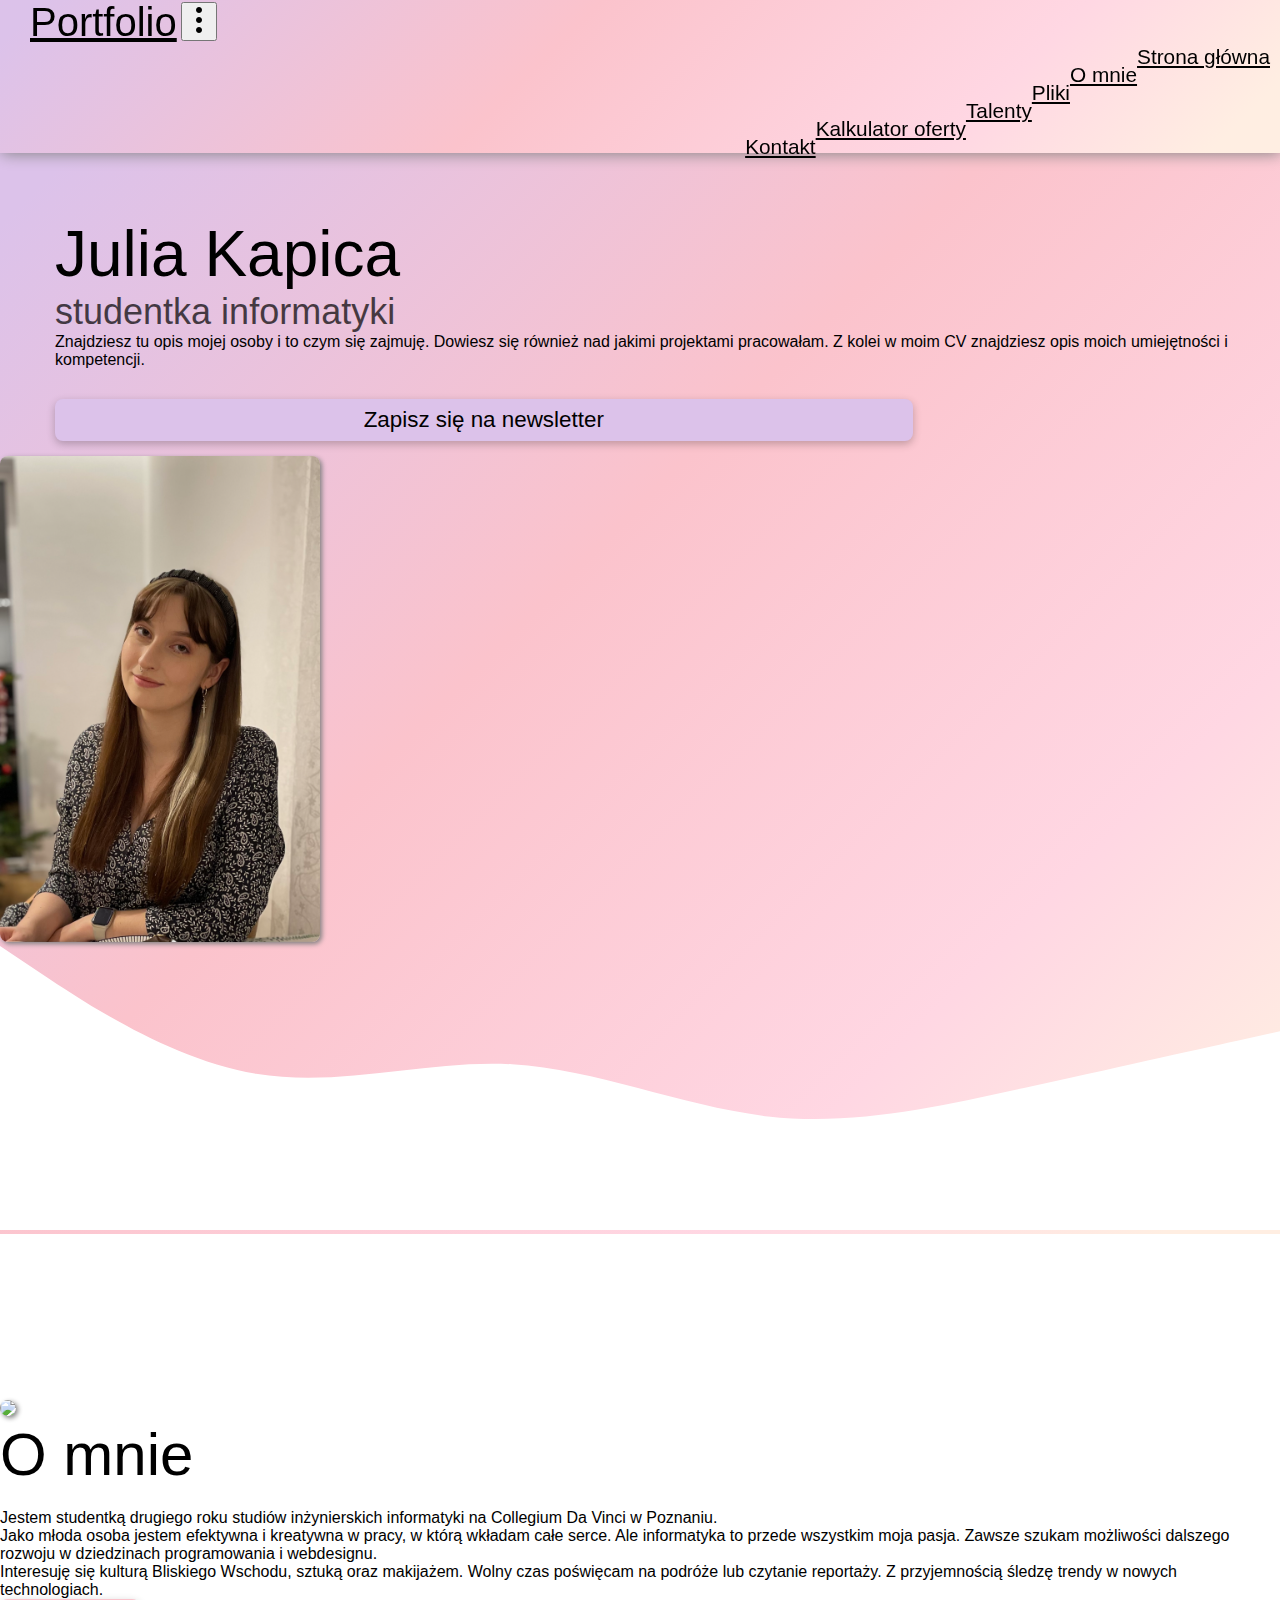
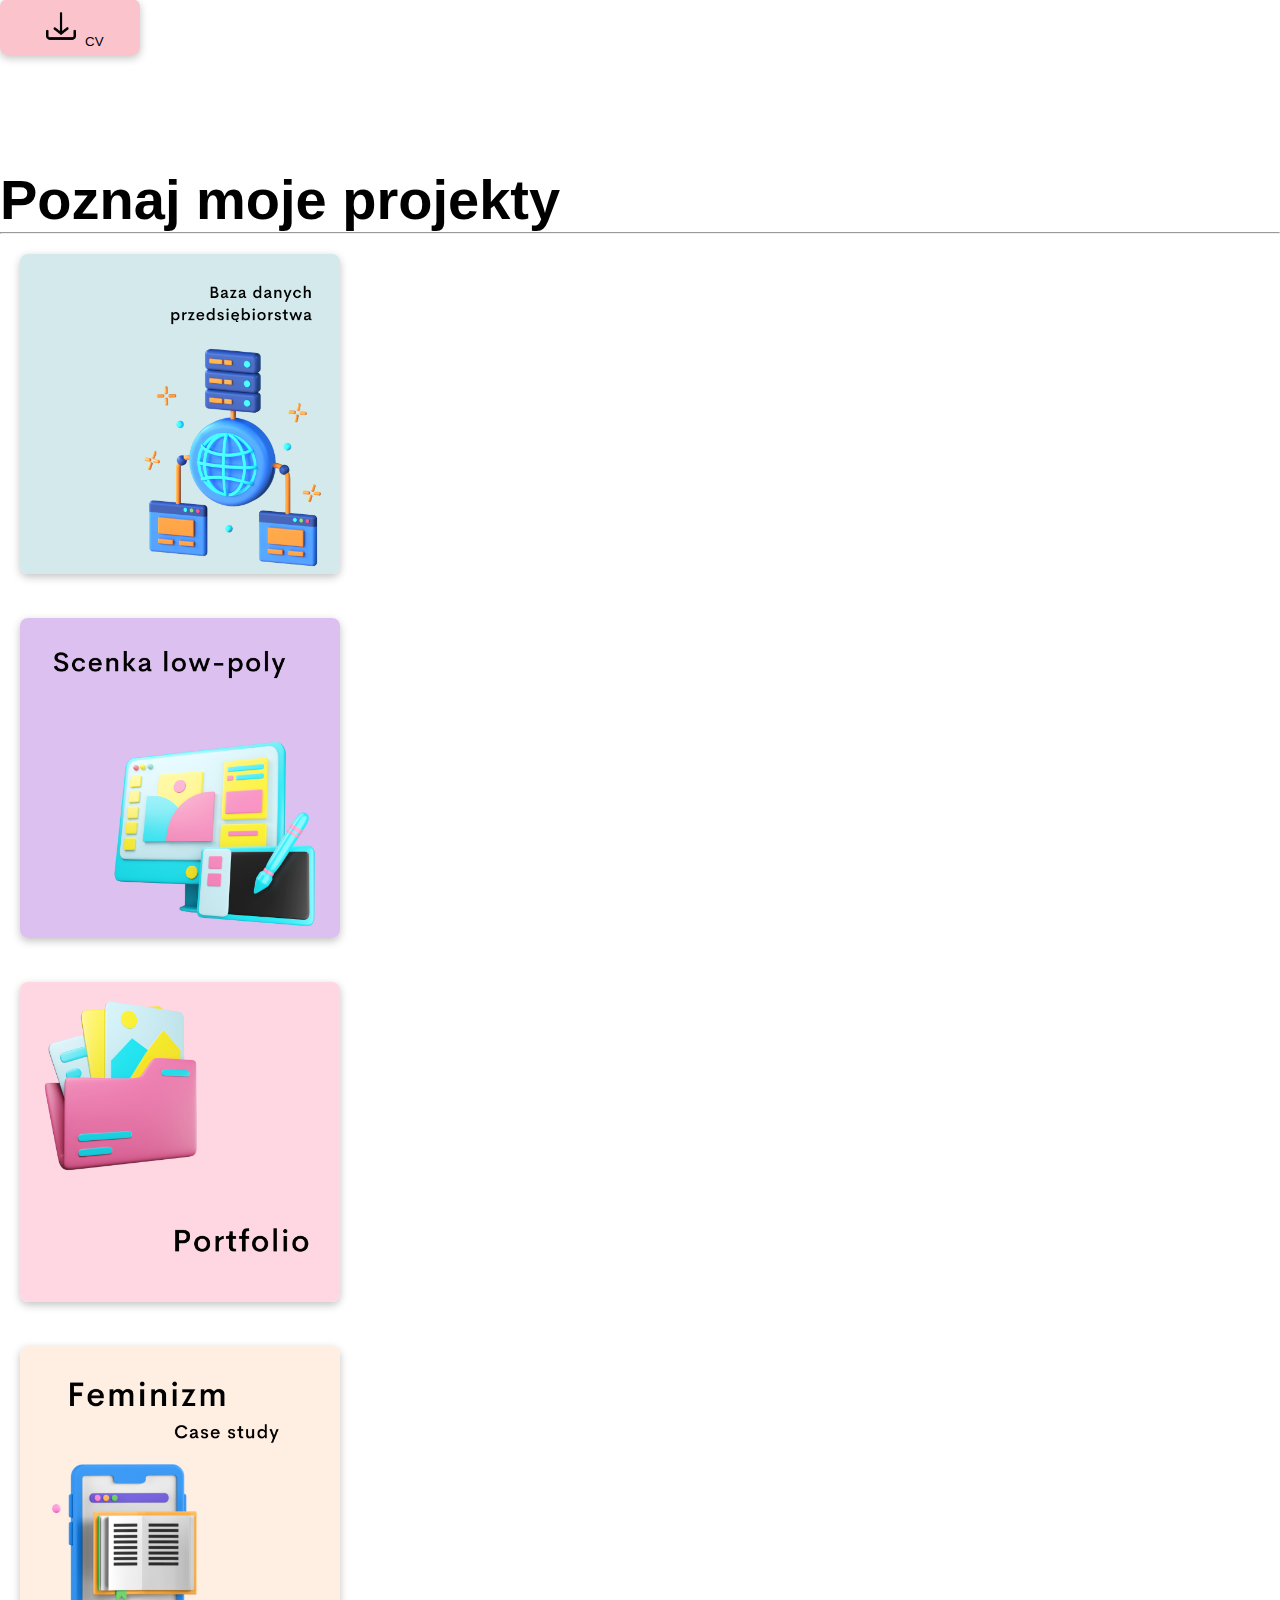
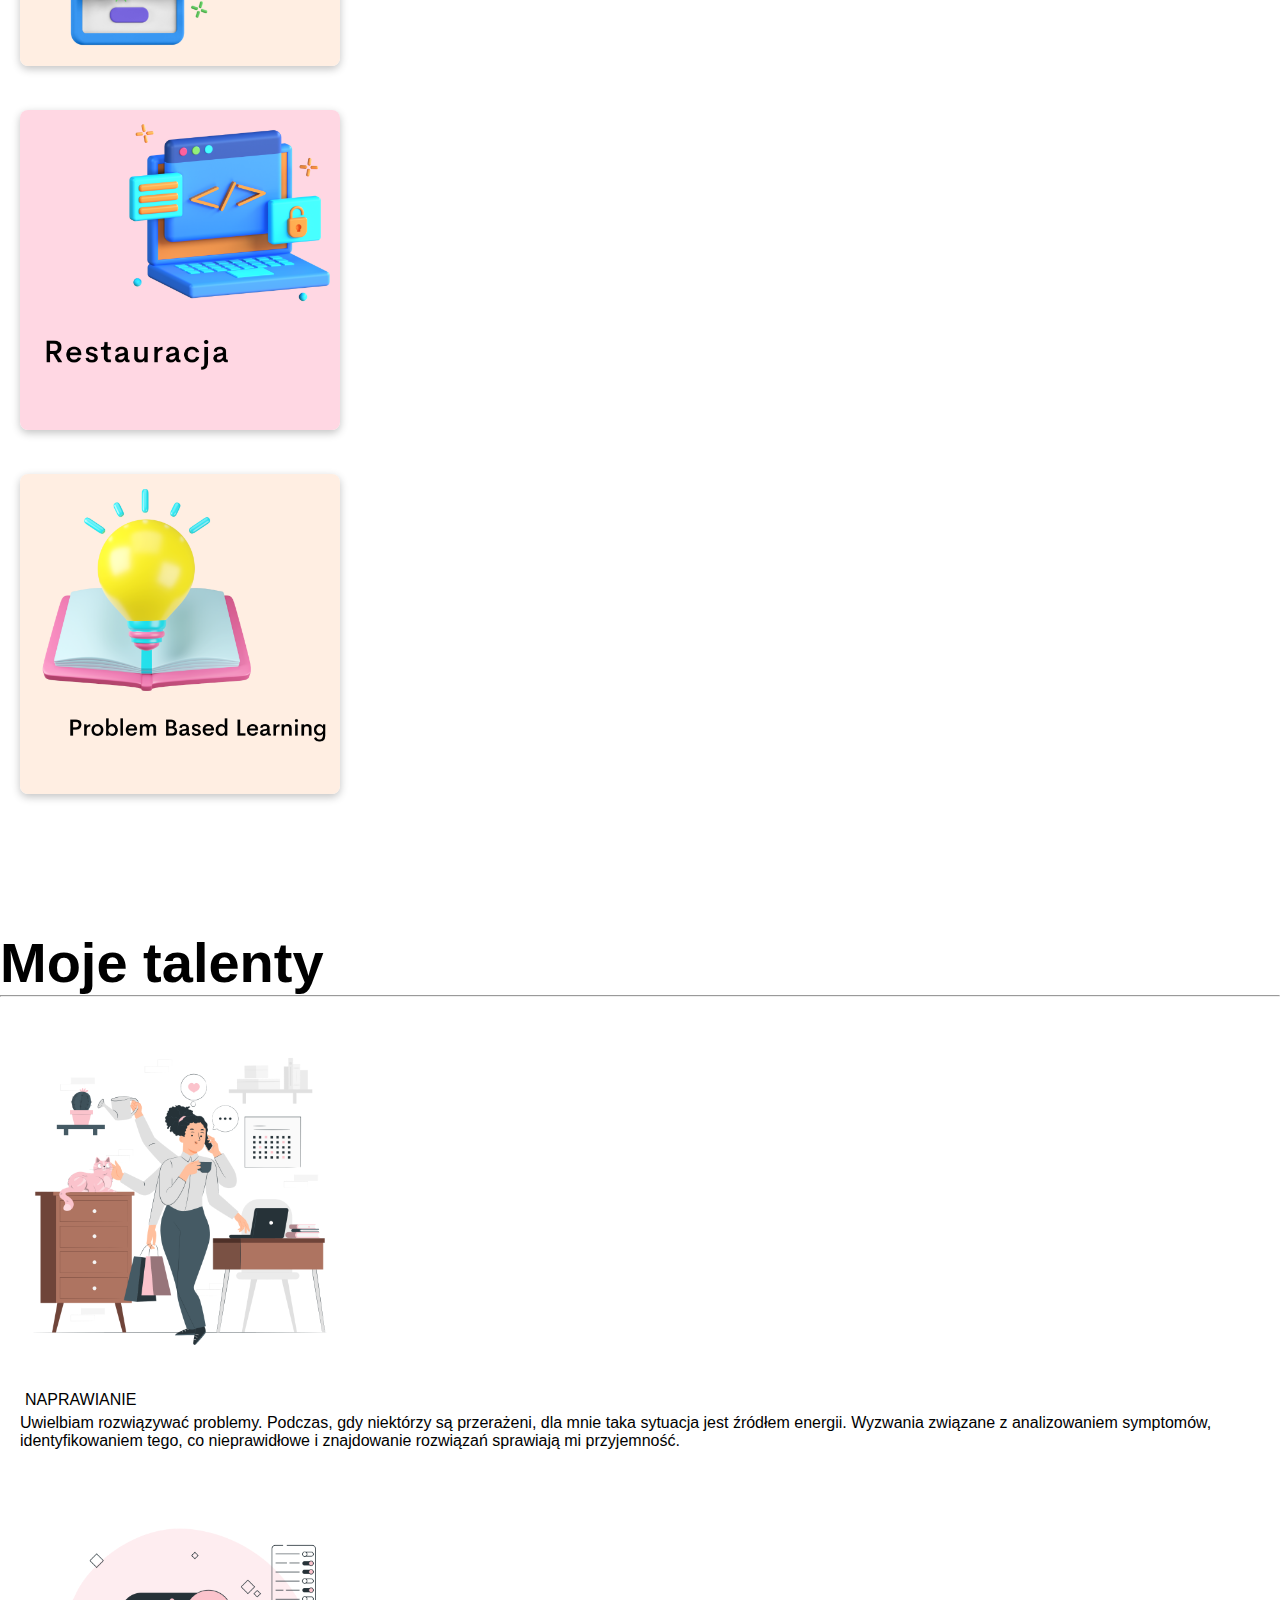
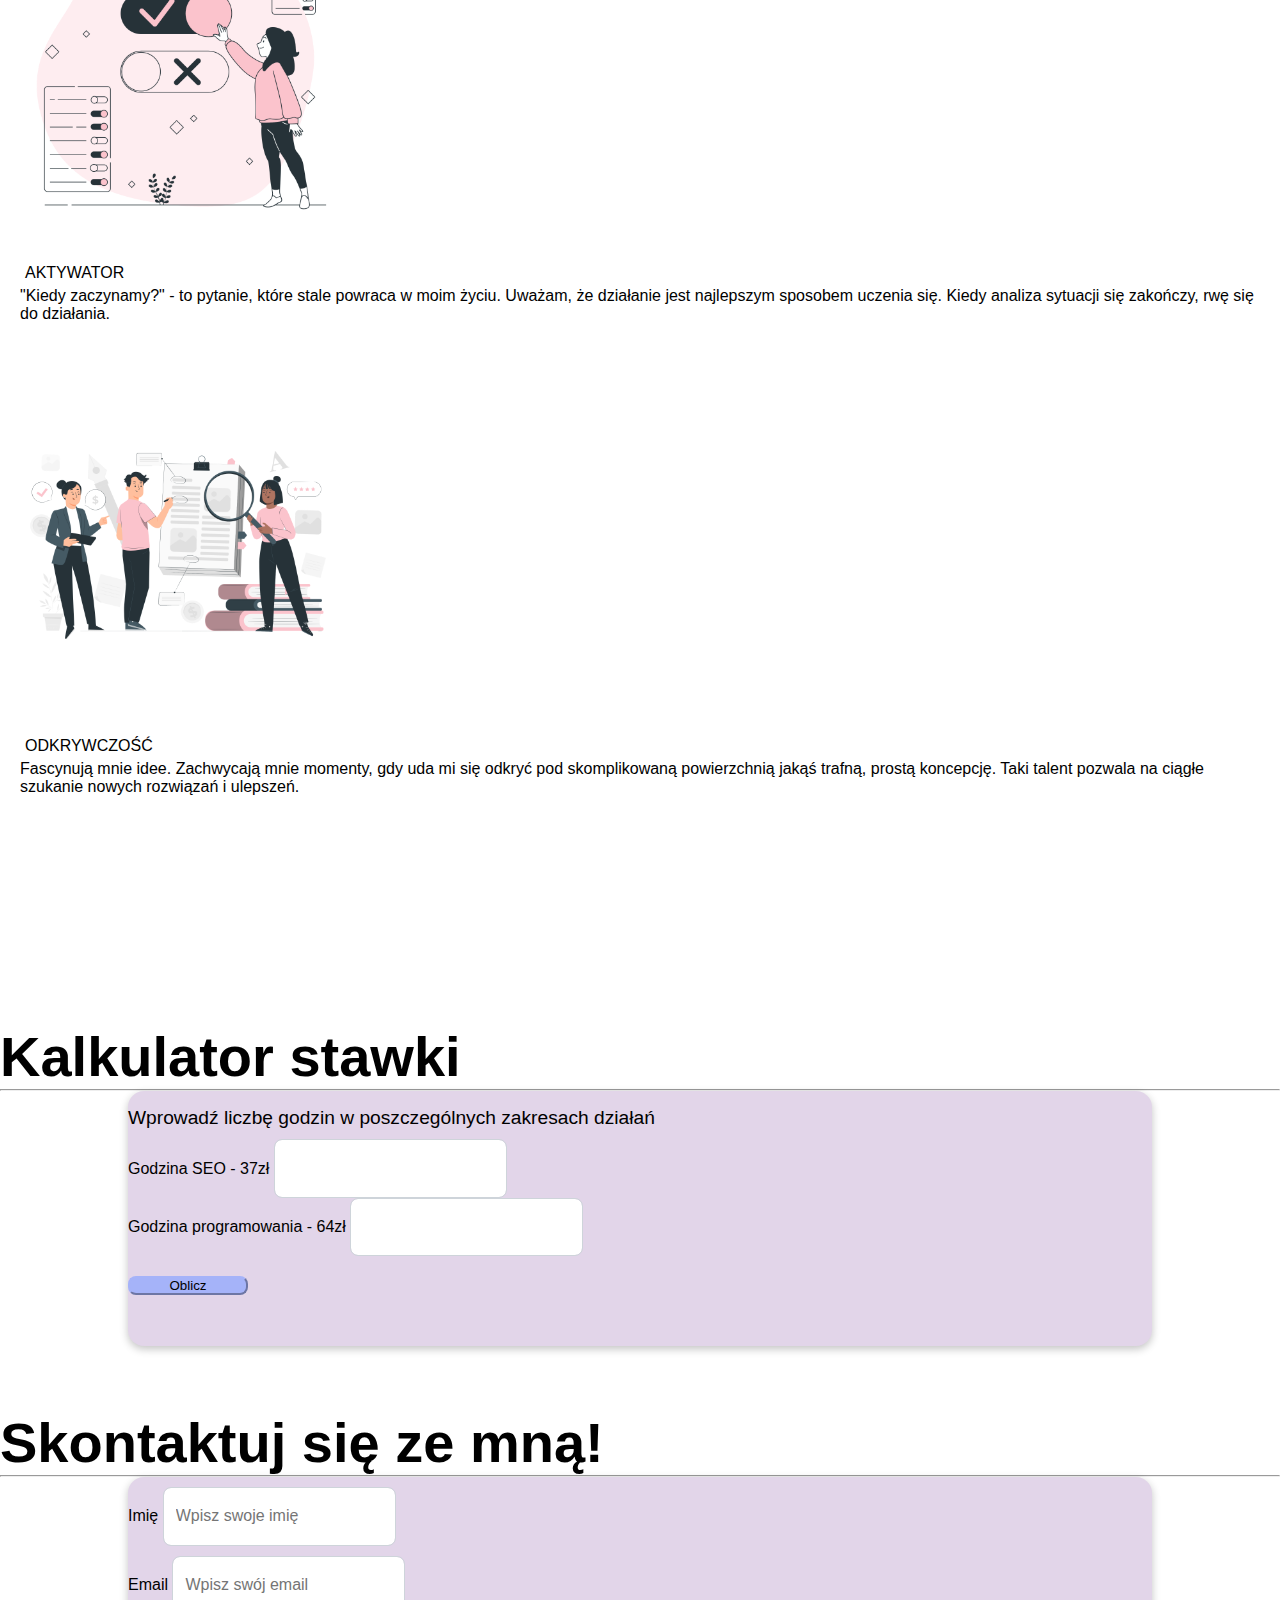
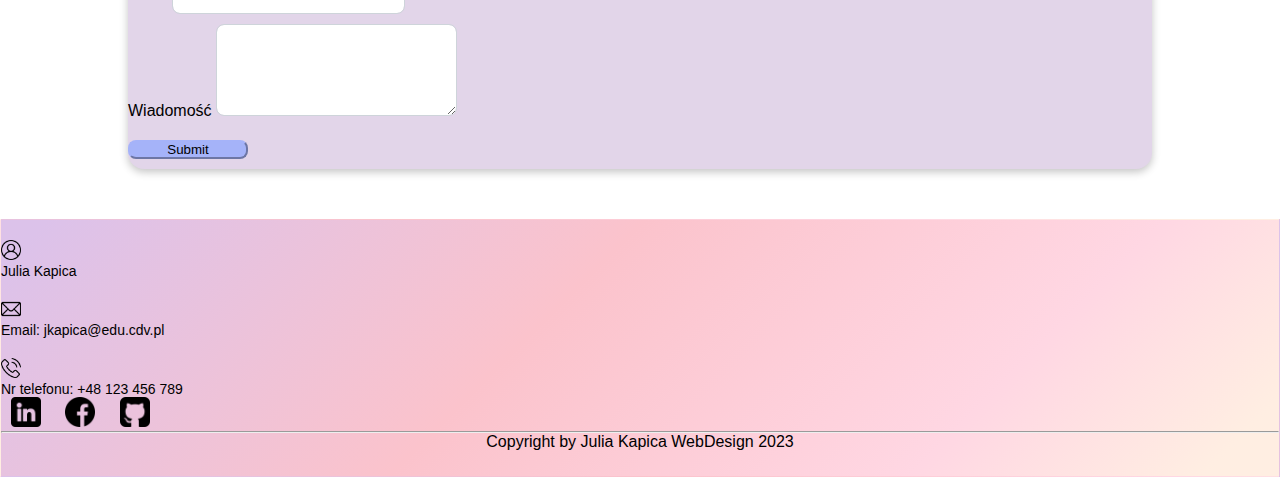
==== index.html @ efd190d1 "Starting point" ====
<!DOCTYPE html>
<html lang="pl">
  <head>
    <meta charset="UTF-8" />
    <meta name="viewport" content="width=device-width, initial-scale=1.0" />
    <title>Portfolio</title>

    <link
      href="[data-uri]"
      rel="icon"
      type="image/x-icon"
    />

    <script src="https://cdn.jsdelivr.net/npm/@popperjs/core@2.9.2/dist/umd/popper.min.js"></script>

    <script
      src="https://cdn.jsdelivr.net/npm/popper.js@1.16.0/dist/umd/popper.min.js"
      integrity="sha384-Q6E9RHvbIyZFJoft+2mJbHaEWldlvI9IOYy5n3zV9zzTtmI3UksdQRVvoxMfooAo"
      crossorigin="anonymous"
    ></script>
    <script
      src="https://stackpath.bootstrapcdn.com/bootstrap/5.0.0-alpha1/js/bootstrap.min.js"
      integrity="sha384-oesi62hOLfzrys4LxRF63OJCXdXDipiYWBnvTl9Y9/TRlw5xlKIEHpNyvvDShgf/"
      crossorigin="anonymous"
    ></script>
    <script src="//maxcdn.bootstrapcdn.com/bootstrap/4.1.1/js/bootstrap.min.js"></script>
    <script src="//cdnjs.cloudflare.com/ajax/libs/jquery/3.2.1/jquery.min.js"></script>
    <link
      rel="stylesheet"
      href="https://stackpath.bootstrapcdn.com/bootstrap/5.0.0-alpha1/css/bootstrap.min.css"
      integrity="sha384-r4NyP46KrjDleawBgD5tp8Y7UzmLA05oM1iAEQ17CSuDqnUK2+k9luXQOfXJCJ4I"
      crossorigin="anonymous"
    />
    <link
      href="https://cdn.jsdelivr.net/npm/bootstrap@5.0.0-beta3/dist/css/bootstrap.min.css"
      rel="stylesheet"
      integrity="sha384-eOJMYsd53ii+scO/bJGFsiCZc+5NDVN2yr8+0RDqr0Ql0h+rP48ckxlpbzKgwra6"
      crossorigin="anonymous"
    />
    <script
      src="https://cdn.jsdelivr.net/npm/bootstrap@5.0.0-beta3/dist/js/bootstrap.bundle.min.js"
      integrity="sha384-JEW9xMcG8R+pH31jmWH6WWP0WintQrMb4s7ZOdauHnUtxwoG2vI5DkLtS3qm9Ekf"
      crossorigin="anonymous"
    ></script>

    <script>
      function calculateCost() {
        var a = 37;
        var b = 64;
        var hours1 = document.getElementById("hours1").value;
        var hours2 = document.getElementById("hours2").value;
        var totalCost = a * hours1 + b * hours2;
        document.getElementById("totalCost").innerHTML =
          "Łączny koszt: " + totalCost + "zł";
      }
    </script>

    <link rel="stylesheet" href="/css/style.css" />
  </head>
  <body>
    <!-- navigation section -->
    <section id="navigation">
      <nav class="navbar navbar-expand-lg bg-body-tertiary">
        <div class="container-fluid">
          <a class="navbar-brand" href="index.html" id="main-title"
            >Portfolio</a
          >
          <button
            class="navbar-toggler dropdown-toggle"
            type="button"
            data-bs-toggle="collapse"
            data-bs-target="#navbarNav"
            aria-controls="navbarNav"
            aria-expanded="false"
            aria-label="Toggle navigation"
          >
            <img src="/img/dots.png" class="menu-btn" />
          </button>

          <div class="collapse navbar-collapse" id="navbarNav">
            <ul class="navbar-nav ml-auto">
              <li class="nav-item">
                <a class="nav-link active" aria-current="page" href="index.html"
                  >Strona główna</a
                >
              </li>
              <li class="nav-item">
                <a class="nav-link" href="#about-scroll">O mnie</a>
              </li>
              <li class="nav-item">
                <a class="nav-link" href="#projects-scroll">Pliki</a>
              </li>
              <li class="nav-item">
                <a class="nav-link" href="#ref-scroll">Talenty</a>
              </li>
              <li class="nav-item">
                <a class="nav-link" href="#calculator-scroll"
                  >Kalkulator oferty</a
                >
              </li>
              <li class="nav-item">
                <a class="nav-link" href="#form-scroll">Kontakt</a>
              </li>
            </ul>
          </div>
        </div>
      </nav>
    </section>
    <!----- banner section ---------------->
    <section id="banner">
      <div class="container">
        <div class="row">
          <div class="col-md-6">
            <section id="banner-content">
              <p class="page-title">Julia Kapica</p>
              <p class="subtitle">studentka informatyki</p>

              <p>
                Znajdziesz tu opis mojej osoby i to czym się zajmuję. Dowiesz
                się również nad jakimi projektami pracowałam. Z kolei w moim CV
                znajdziesz opis moich umiejętności i kompetencji.
              </p>

              <button type="button" class="btn btn-primary" id="myBtn">
                Zapisz się na newsletter
              </button>
              <div id="myModal" class="modal">
                <!--modal-newsletter -->
                <div class="modal-content">
                  <span class="close">&times;</span>
                  <section id="newsletter">
                    <div
                      class="row d-flex justify-content-center align-items-center rows"
                    >
                      <div class="col-md-6 news">
                        <div class="text-center">
                          <img
                            src="/img/undraw_reminder_re_fe15.svg"
                            width="200"
                          />
                          <span class="d-block mt-3"
                            >Zasubskrybuj mój newsletter, aby otrzymywać
                            powiadomienia
                            <br />
                            o nowych projektach w portfolio</span
                          >
                          <div class="mx-5">
                            <div class="input-group mb-3 mt-4">
                              <input
                                type="text"
                                class="form-control"
                                placeholder="Twój email"
                                aria-label="Recipient's username"
                                aria-describedby="button-addon2"
                              />
                              <button
                                class="btn btn-success border-rad"
                                type="button"
                                id="button-addon2"
                              >
                                Subskrybuj
                              </button>
                            </div>
                          </div>
                        </div>
                      </div>
                    </div>
                  </section>
                </div>
              </div>
            </section>
          </div>
          <div class="col-md-6 text-center">
            <img src="/img/avatar_new.jpg" class="img-fluid" />
          </div>
        </div>
      </div>
      <img src="/img/wave.svg" class="bottom-img" />
    </section>
    <!-- about-me-section -->
    <div id="about-scroll"></div>
    <section id="about-me-container">
      <div class="container">
        <div class="row">
          <div class="col-md-6 text-center">
            <img src="/img/IMG-1068.jpg" class="img-fluid" />
          </div>
          <div class="col-md-6" id="abt-me-content">
            <p class="page-title">O mnie</p>

            <p>
              Jestem studentką drugiego roku studiów inżynierskich informatyki
              na Collegium Da Vinci w Poznaniu.
            </p>

            <p>
              Jako młoda osoba jestem efektywna i kreatywna w pracy, w którą
              wkładam całe serce. Ale informatyka to przede wszystkim moja
              pasja. Zawsze szukam możliwości dalszego rozwoju w dziedzinach
              programowania i webdesignu.
            </p>

            <p>
              Interesuję się kulturą Bliskiego Wschodu, sztuką oraz makijażem.
              Wolny czas poświęcam na podróże lub czytanie reportaży. Z
              przyjemnością śledzę trendy w nowych technologiach.
            </p>
            <button type="button" class="download-btn">
              <a
                href="/files/Kapica_CV_informatyczne.pdf"
                download="Kapica_CV_informatyczne.pdf"
              >
                <img src="/img/download.png" alt="CV" />
                CV
              </a>
            </button>
          </div>
        </div>
      </div>
    </section>
    <!-- projects -->
    <div id="projects-scroll"></div>
    <section id="projects">
      <div class="container text-center">
        <h1 class="title text-center">Poznaj moje projekty</h1>
        <hr class="hr hr-blurry" />

        <div class="row">
          <div class="col-md-4 baza">
            <a href="/files/Kapica_database.rar" download="Kapica_database.rar">
              <img src="/img/img-baza.png" />
            </a>
          </div>
          <div class="col-md-4 scenka">
            <a href="/files/wester_scene.fbx" download="wester_scene.fbx">
              <img src="/img/img-scenka.png" />
            </a>
          </div>
          <div class="col-md-4 port">
            <a href="https://github.com/JuliaKapica/portfolio">
              <img src="/img/img-portfolio.png" />
            </a>
          </div>
        </div>

        <div class="row">
          <div class="col-md-4 fem">
            <a href="/files/Esej tutorski.docx" download="Esej tutorski.docx">
              <img src="/img/img-fem.png" />
            </a>
          </div>
          <div class="col-md-4 res">
            <a href="#" download="" class="disabled">
              <img src="/img/img-restauracja.png" />
            </a>
          </div>
          <div class="col-md-4 pbl">
            <a
              href="/files/Problem Based Learning.pdf"
              download="Problem Based Learning.pdf"
            >
              <img src="/img/img-pbl.png" />
            </a>
          </div>
        </div>
      </div>
    </section>

    <!------talents------>
    <div id="ref-scroll"></div>
    <section id="talents">
      <div class="container text-center">
        <h1 class="title">Moje talenty</h1>
        <hr class="hr hr-blurry" />

        <div class="row text-center">
          <div class="col-md-4 bd-container">
            <img src="/img/naprawianie.png" class="body-img" />
            <h4>Naprawianie</h4>
            <p>
              Uwielbiam rozwiązywać problemy. Podczas, gdy niektórzy są
              przerażeni, dla mnie taka sytuacja jest źródłem energii. Wyzwania
              związane z analizowaniem symptomów, identyfikowaniem tego, co
              nieprawidłowe i znajdowanie rozwiązań sprawiają mi przyjemność.
            </p>
          </div>
          <div class="col-md-4 bd-container">
            <img src="/img/aktywator.png" class="body-img" />
            <h4>Aktywator</h4>
            <p>
              "Kiedy zaczynamy?" - to pytanie, które stale powraca w moim życiu.
              Uważam, że działanie jest najlepszym sposobem uczenia się. Kiedy
              analiza sytuacji się zakończy, rwę się do działania.
            </p>
          </div>
          <div class="col-md-4 bd-container">
            <img src="/img/odkrywczosc.png" class="body-img" />
            <h4>Odkrywczość</h4>
            <p>
              Fascynują mnie idee. Zachwycają mnie momenty, gdy uda mi się
              odkryć pod skomplikowaną powierzchnią jakąś trafną, prostą
              koncepcję. Taki talent pozwala na ciągłe szukanie nowych rozwiązań
              i ulepszeń.
            </p>
          </div>
        </div>
      </div>
    </section>

    <!-- calculator -->
    <div id="calculator-scroll"></div>
    <section id="calculator">
      <h1 class="title text-center">Kalkulator stawki</h1>
      <hr class="hr hr-blurry" />
      <div class="kalkulator">
        <div class="container mt-5">
          <p class="kalk-p">
            Wprowadź liczbę godzin w poszczególnych zakresach działań
          </p>
          <form id="calculator-form">
            <div class="form-group">
              <label for="h1" class="form-desc">Godzina SEO - 37zł</label>
              <input type="number" class="form-control" id="hours1" min="0" />
              <br />
              <label for="h2" class="form-desc"
                >Godzina programowania - 64zł</label
              >
              <input type="number" class="form-control" id="hours2" min="0" />
            </div>
            <button
              type="button"
              class="btn btn-primary"
              onclick="calculateCost()"
            >
              Oblicz
            </button>
          </form>
          <br /><br />
          <p id="totalCost"></p>
        </div>
      </div>
    </section>

    <!-- form section -->
    <div id="form-scroll"></div>
    <section id="form">
      <h1 class="title text-center">Skontaktuj się ze mną!</h1>
      <hr class="hr hr-blurry" />
      <div class="formularz">
        <div class="container mt-5">
          <form id="form-bck">
            <div class="form-group">
              <label for="name">Imię</label>
              <input
                type="text"
                class="form-control"
                id="name"
                placeholder="Wpisz swoje imię"
              />
            </div>
            <div class="form-group">
              <label for="email">Email</label>
              <input
                type="email"
                class="form-control"
                id="email"
                placeholder="Wpisz swój email"
              />
            </div>
            <div class="form-group">
              <label for="message">Wiadomość</label>
              <textarea class="form-control" id="message" rows="3"></textarea>
            </div>
            <button
              type="submit"
              class="btn btn-primary justify-content-center"
            >
              Submit
            </button>
          </form>
        </div>
      </div>
    </section>

    <!-- footer section -->
    <section id="footer">
      <div class="container text-center">
        <div class="row text-center">
          <div class="col-md-4 footer-box">
            <img src="/img/user.png" class="icon" />
            <p>Julia Kapica</p>
          </div>
          <div class="col-md-4 footer-box">
            <img src="/img/mail.png" class="icon" />
            <p>Email: jkapica@edu.cdv.pl</p>
          </div>
          <div class="col-md-4 footer-box">
            <img src="/img/phone-call.png" class="icon" />
            <p>Nr telefonu: +48 123 456 789</p>
          </div>
        </div>
        <div class="social-icons">
          <a href="https://www.linkedin.com/in/julia-kapica/">
            <img src="/img/linkedin.png"
          /></a>
          <a href="https://www.facebook.com/julka.ka.75/">
            <img src="/img/facebook.png"
          /></a>
          <a href="https://github.com/juliakapica">
            <img src="/img/github-sign.png"
          /></a>
        </div>
        <hr />
        <p class="copyright">Copyright by Julia Kapica WebDesign 2023</p>
      </div>
    </section>

    <script>
      // Get the modal
      var modal = document.getElementById("myModal");

      // Get the button that opens the modal
      var btn = document.getElementById("myBtn");

      // Get the <span> element that closes the modal
      var span = document.getElementsByClassName("close")[0];

      // When the user clicks on the button, open the modal
      btn.onclick = function () {
        modal.style.display = "block";
      };

      // When the user clicks on <span> (x), close the modal
      span.onclick = function () {
        modal.style.display = "none";
      };

      // When the user clicks anywhere outside of the modal, close it
      window.onclick = function (event) {
        if (event.target == modal) {
          modal.style.display = "none";
        }
      };
    </script>
  </body>
</html>
---- css/style.css ----
*
{margin: 0;
padding: 0;
}

body {
     font-family: Verdana, Geneva, Tahoma, sans-serif;
    font-weight: thin;
}
html {
    scroll-behavior: smooth;
}
#navigation {
    position: sticky;
    top: 0;
    z-index: 10;
    box-shadow: 0.5px 0.5px 15px gray;
}
.navbar {
    background: rgb(220,194,234);
    background: linear-gradient(135deg, rgba(220,194,234,1) 3%, rgba(251,195,204,1) 42%, rgba(255,215,227,1) 76%, rgba(255,238,226,1) 95%);
    padding: 0 !important;
}
.navbar-brand img {
    height: 85px;
    padding-left: 20px;
    
}
#main-title {
    padding-left: 30px;
    font-size: 40px;
    color: black;
}
#main-title a {
    color: black;
}
#main-title a:hover {
    color: black;
}
.navbar-nav li {
    padding: 0 10px;
}

.navbar-nav li a {
    color: black !important;
    font-weight: thin; 
    float: right;
    text-align: left;
    font-size: 130%;
    transition: 0.5s;
}

.navbar-nav li a:hover {
    color: black !important;
    font-weight: thin; 
    float: right;
    text-align: left;
    font-size: 130%;
    transform: translateY(-10px);
}


.menu-btn {
    color: black;
    
}
.navbar-toggler {
    outline: none !important;
}

/*------------------------------*/
#banner {
    background: rgb(220,194,234);
    background: linear-gradient(135deg, rgba(220,194,234,1) 3%, rgba(251,195,204,1) 42%, rgba(255,215,227,1) 76%, rgba(255,238,226,1) 95%);
    color: black;
    padding-top: 5%;
}
.page-title {
    font-size: 64px;
    margin-bottom: 0px;
}
.subtitle {
    font-size: 36px;
    opacity: 70%;
    padding-top:  0px;
}
#banner .btn-primary {
    width: 70%;
    height: 120%;
    box-shadow: none;
    padding: 8px 25px;
    border: none;
    border-radius: 8px;
    background-color: #dcc2ea;
    color:black;
    font-size: 140%;
    margin-top: 30px;
    transition: 0.5s;
    box-shadow: rgba(0, 0, 0, 0.24) 0px 3px 8px;
}

#banner .btn-primary:hover {
    box-shadow: none;
    padding: 8px 25px;
    border: none;
    border-radius: 8px;
    background-color: #a5b3f9;
    color: black;
    font-size: 115%;
    margin-top: 30px;
    transform: scale(1.2,1.2);
}
#banner a {
    color: black;
    text-decoration: none;
}
#banner .img-fluid {
    width: 320px;
    height:auto;
    border:none;
    border-radius: 8px;
    box-shadow: 2px 2px 5px gray;
    margin-top: 15px;
}

.bottom-img {
    width: 100%;
    height: 100%;
}

#banner-content {
   padding-left: 55px;
}
/* -------------------------- */
#about-scroll {
    padding-top: 8rem;
}
#about-me-container {
    background-image: white;
    color: black;
    padding-top: 3%;
}
#about-me-container .page-title {
    font-size: 60px;
    font-weight: thin;
    margin-bottom: 20px;
    margin-top: 0px;
}

#about-me-container .img-fluid {
    width: 320px;
    height:auto;
    border:none;
    border-radius: 8px;
    box-shadow: 2px 2px 5px gray;
}



#about-me-container .download-btn {
    width: 140px;
    height: 56px;
    background-color: #fbc3cc;
    border-style: none;
    border-radius: 8px;
    box-shadow: rgba(0, 0, 0, 0.24) 0px 3px 8px;
}
#about-me-container img {
    width: 40px;
    height: 40px;
    
}
#about-me-container a {
    text-decoration: none;
    color:black;
    margin-left: 5px;
    background-color: #fbc3cc;
    
}



/* --------------------------- */
#newsletter-scroll {
    padding-top: 6rem;
}

#newsletter .input-group { 
    height: auto;
    width: fit-content;
}
#newsletter .rows{
    width: 100%;
    height: 100%;
}
.hr-blurry {
    background-image: radial-gradient(closest-side at 50% 50%, transparent, black, transparent);
}
.form-control {
    /* display: block; */
    min-height: calc(1.5em + .75rem + 2px);
    padding: .575rem .75rem;
    font-size: 1rem;
    font-weight: 400;
    line-height: 1.5;
    color: #495057;
    background-color: #fff;
    background-clip: padding-box;
    border: 1px solid #ced4da;
    appearance: none;
}

.form-control:focus {
    color: #495057;
    background-color: #fff;
    border-color: #FC97A8;
    outline: 0;
    box-shadow: none;
    
}
.border-rad{
    color: black;
    background-color: #FC97A8;
    border-color: #FC97A8;
}
.border-rad:hover{
   
     background-color: #00547a;
    border-color: #00547a;

}




/* --------------------------------- */


.modal {
    display: none; 
    position: fixed;
    z-index: 10; 
    left: 0;
    top: 0;
    width: 100%; 
    height: 100%; 
    overflow: auto; 
    background-color: rgb(0,0,0); 
    background-color: rgba(0,0,0,0.4); 
  }
  
  
  .modal-content {
    background-color: #fefefe;
    margin-top: 19px;
    margin: 30px auto;
    padding: 20px;
    border: 1px solid #888;
    width: 50%; 
    height: fit-content;
  }
  
 
  .close {
    color: #aaa;
    float: right;
    font-size: 28px;
    font-weight: bold;
  }
  
  .close:hover,
  .close:focus {
    color: black;
    text-decoration: none;
    cursor: pointer;
  }

/* ----------------------------------- */


#projects-scroll {
    padding-top: 5rem;
}
#projects {
    color: black;
   
}
#projects h1 {
    font-size: 56px;
}

#projects .title {
    padding-top: 2rem;
}
#projects img {
    width: 320px;
    height: 320px;
    border-radius: 8px;
    box-shadow: rgba(0, 0, 0, 0.24) 0px 3px 8px;
}

#projects .col-md-4 {
     padding: 20px;
 }
a.disabled {
    pointer-events: none;
    
}

/* -------------------------------- */
#ref-scroll {
    padding-top: 2rem;
}
#talents {
    padding: 80px 0;
}
.body-img {
    width: 320px;
    height:320px;
    margin-top: 20px;
}
.bd-container {
    padding: 20px;
}
.bd-container h4 {
    padding: 5px;
    margin-top: 25px;
    text-transform: uppercase;
    font-weight: lighter;
    
}
#talents .title {
    font-size: 56px;
}


/* --------------------------------------- */


#calculator-scroll {
    padding-top: 8rem;
}
#calculator .kalkulator{
    background-color: #e2d5e9;
    margin-left: 10%;
    margin-right: 10%;
    color: black;
    height: fit-content;
    border-radius: 16px;
    box-shadow: rgba(0, 0, 0, 0.24) 0px 3px 8px;
}

#calculator .title {
    font-size: 56px;
}

.kalk-p {
    font-size: 120%;
    padding-top: 16px;
}

#calculator .btn-primary {
    
    background-color: #A5B3F9;
    border-color: #A5B3F9;
    border-radius: 8px;
    margin-top: 20px;
    color: black;
    width: 120px;
}

#calculator .btn-primary:hover {
    background-color: #919eda;
    border-color: #919eda;
    color: white;
}

#totalCost{
    font-size: 120%;
    padding-bottom: 15px;
}
#calculator .form-desc {
    
    font-size: 16px;
    margin-bottom: 4px;
}
#calculator .form-control {
    border-radius: 8px;
}
/* ------------------------------------- */
#form-scroll {
    padding-top: 4rem;
}
 #form .formularz {
    background-color: #e2d5e9;
    margin-left: 10%;
    margin-right: 10%;
    color: black;
    margin-bottom: 50px;
    height: fit-content;
    border-radius: 16px;
    box-shadow: rgba(0, 0, 0, 0.24) 0px 3px 8px;
} 
#form .title {
    font-size: 56px;
}
.form-group {
    padding-top: 10px;
}
.form-control {
    
    border-radius: 8px;
}

#form .btn-primary {
    margin-top: 20px;
    width: 120px;
    background-color: #A5B3F9;
    border-color: #A5B3F9;
    color: black;
    margin-bottom: 10px;
    border-radius: 8px;
}

#form .btn-primary:hover {
    margin-bottom: 10px;
    background-color: #919eda;
    border-color: #919eda;
    color: white;
}

/* ------------------------------ */

#footer {
    background: rgb(220,194,234);
    background: linear-gradient(135deg, rgba(220,194,234,1) 3%, rgba(251,195,204,1) 42%, rgba(255,215,227,1) 76%, rgba(255,238,226,1) 95%);
    color: black;
    margin-bottom: 0px;
    border:1px solid transparent;
}

.footer-box {
   padding-top: 20px;
   padding-bottom: 0px;
    font-size: 14px;
}

.footer-box .icon {
    margin-right: 8px;
    font-size: 25px;
    height: 20px;
    width: 20px;
    text-align: center;
    
}

.social-icons img {
    width: 30px;
    transition: 0.5s;
   margin: 0 10px;
}
.social-icons a:hover img {
    transform: translateY(-10px);
}

hr {
    background: white;
}
.copyright {
    margin-bottom: 15px;
    padding-bottom: 10px;
    text-align: center;
}
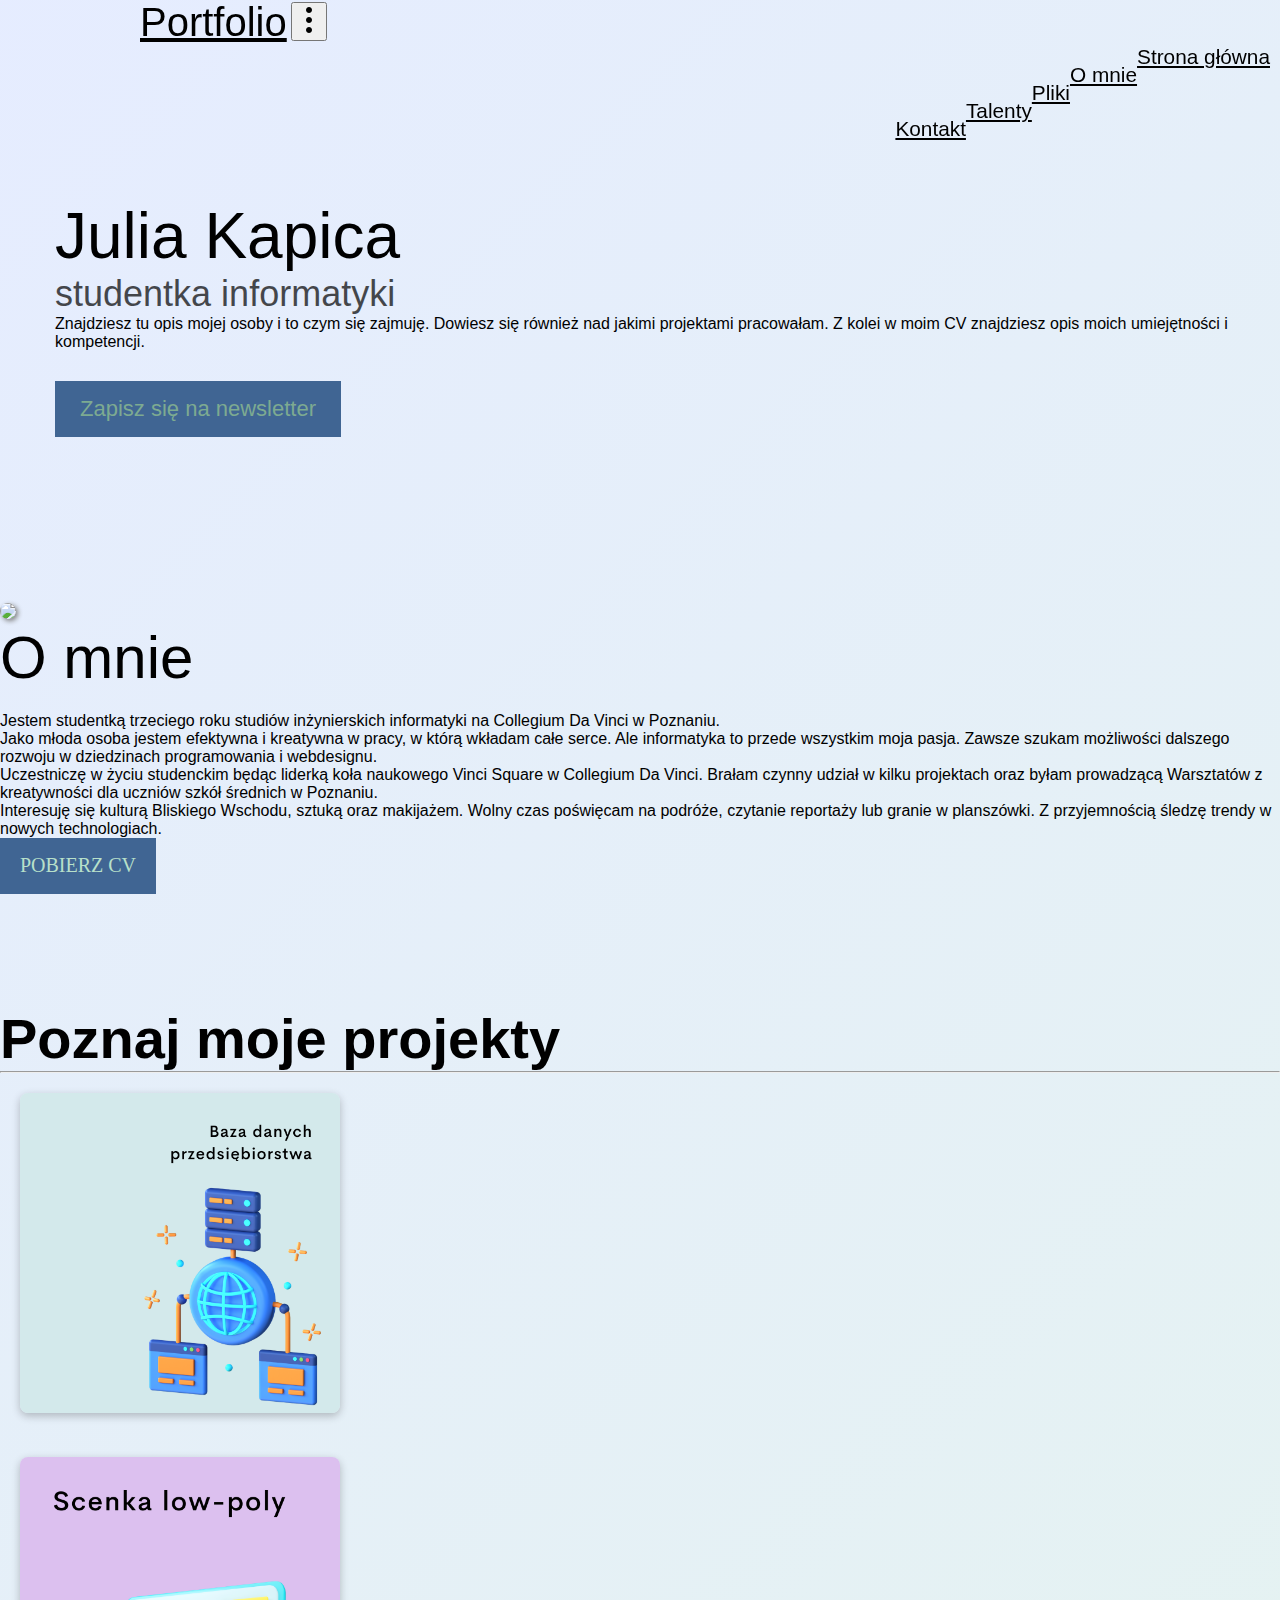
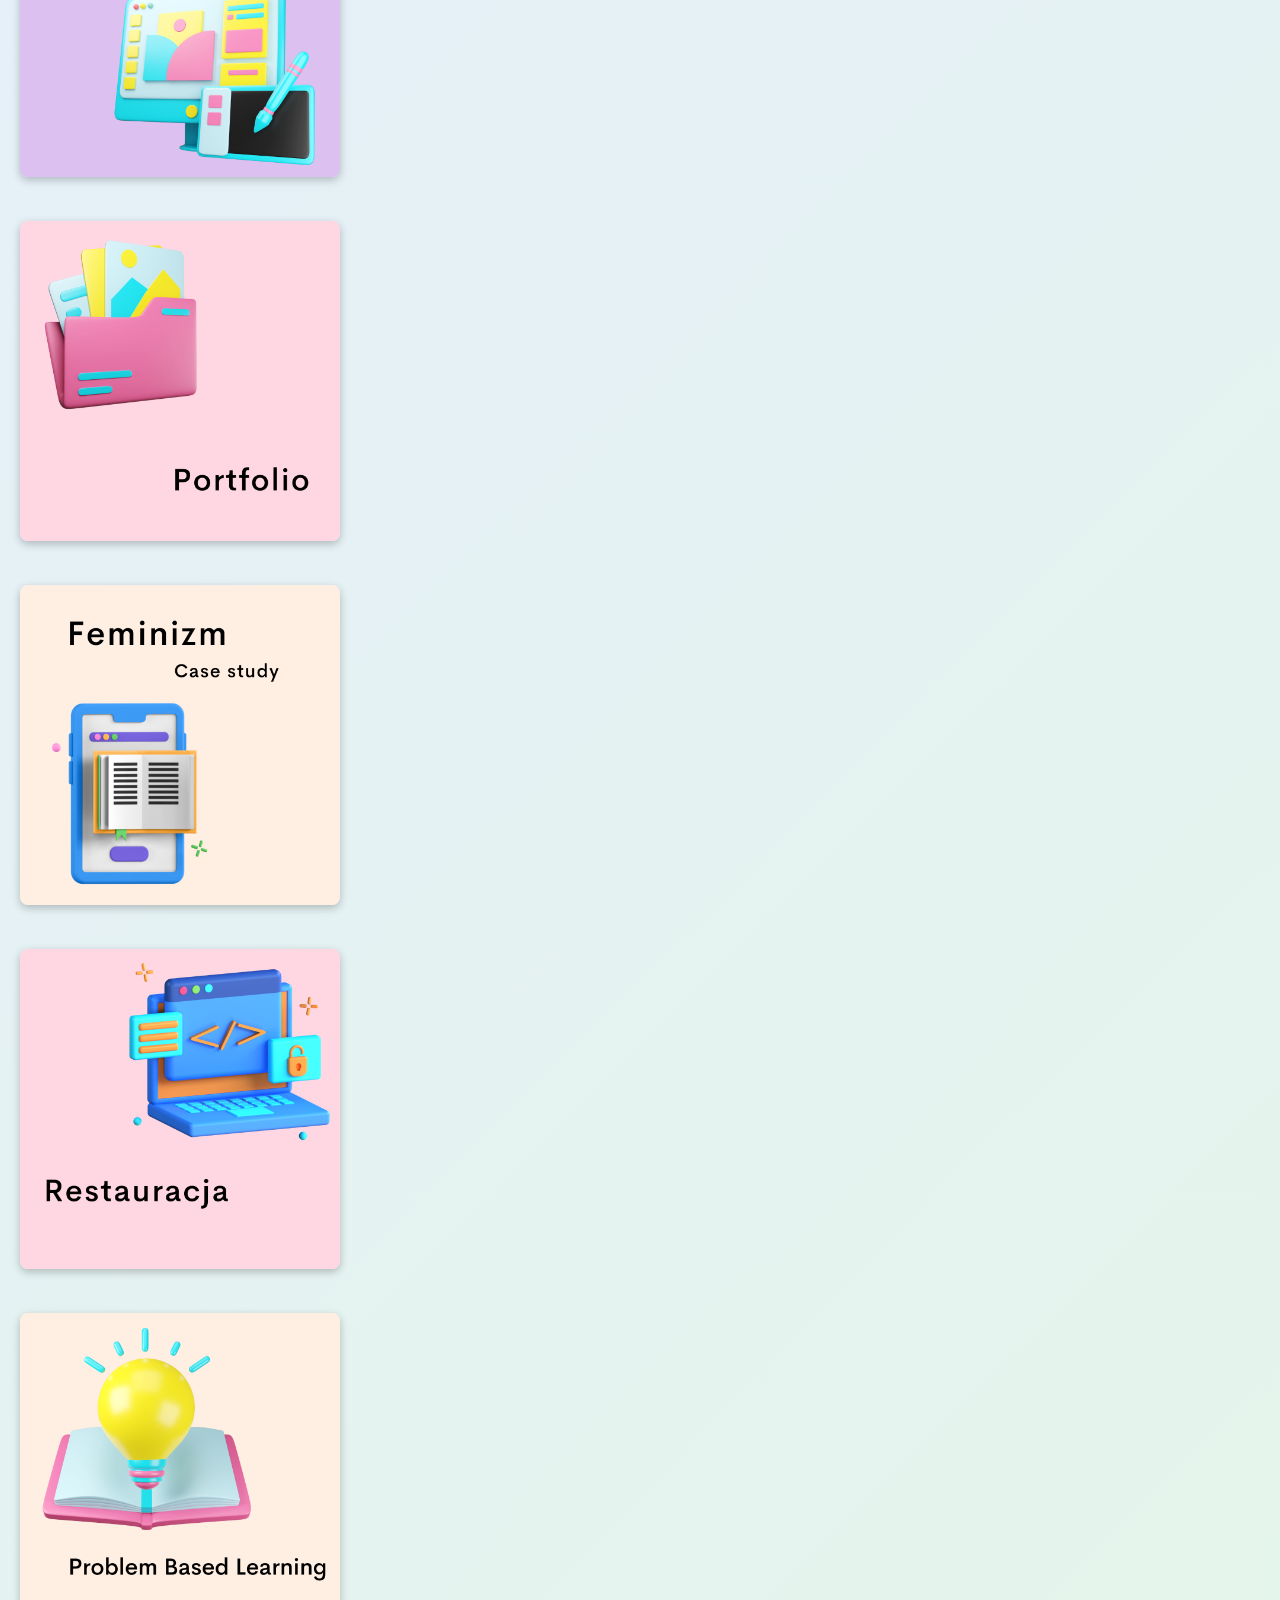
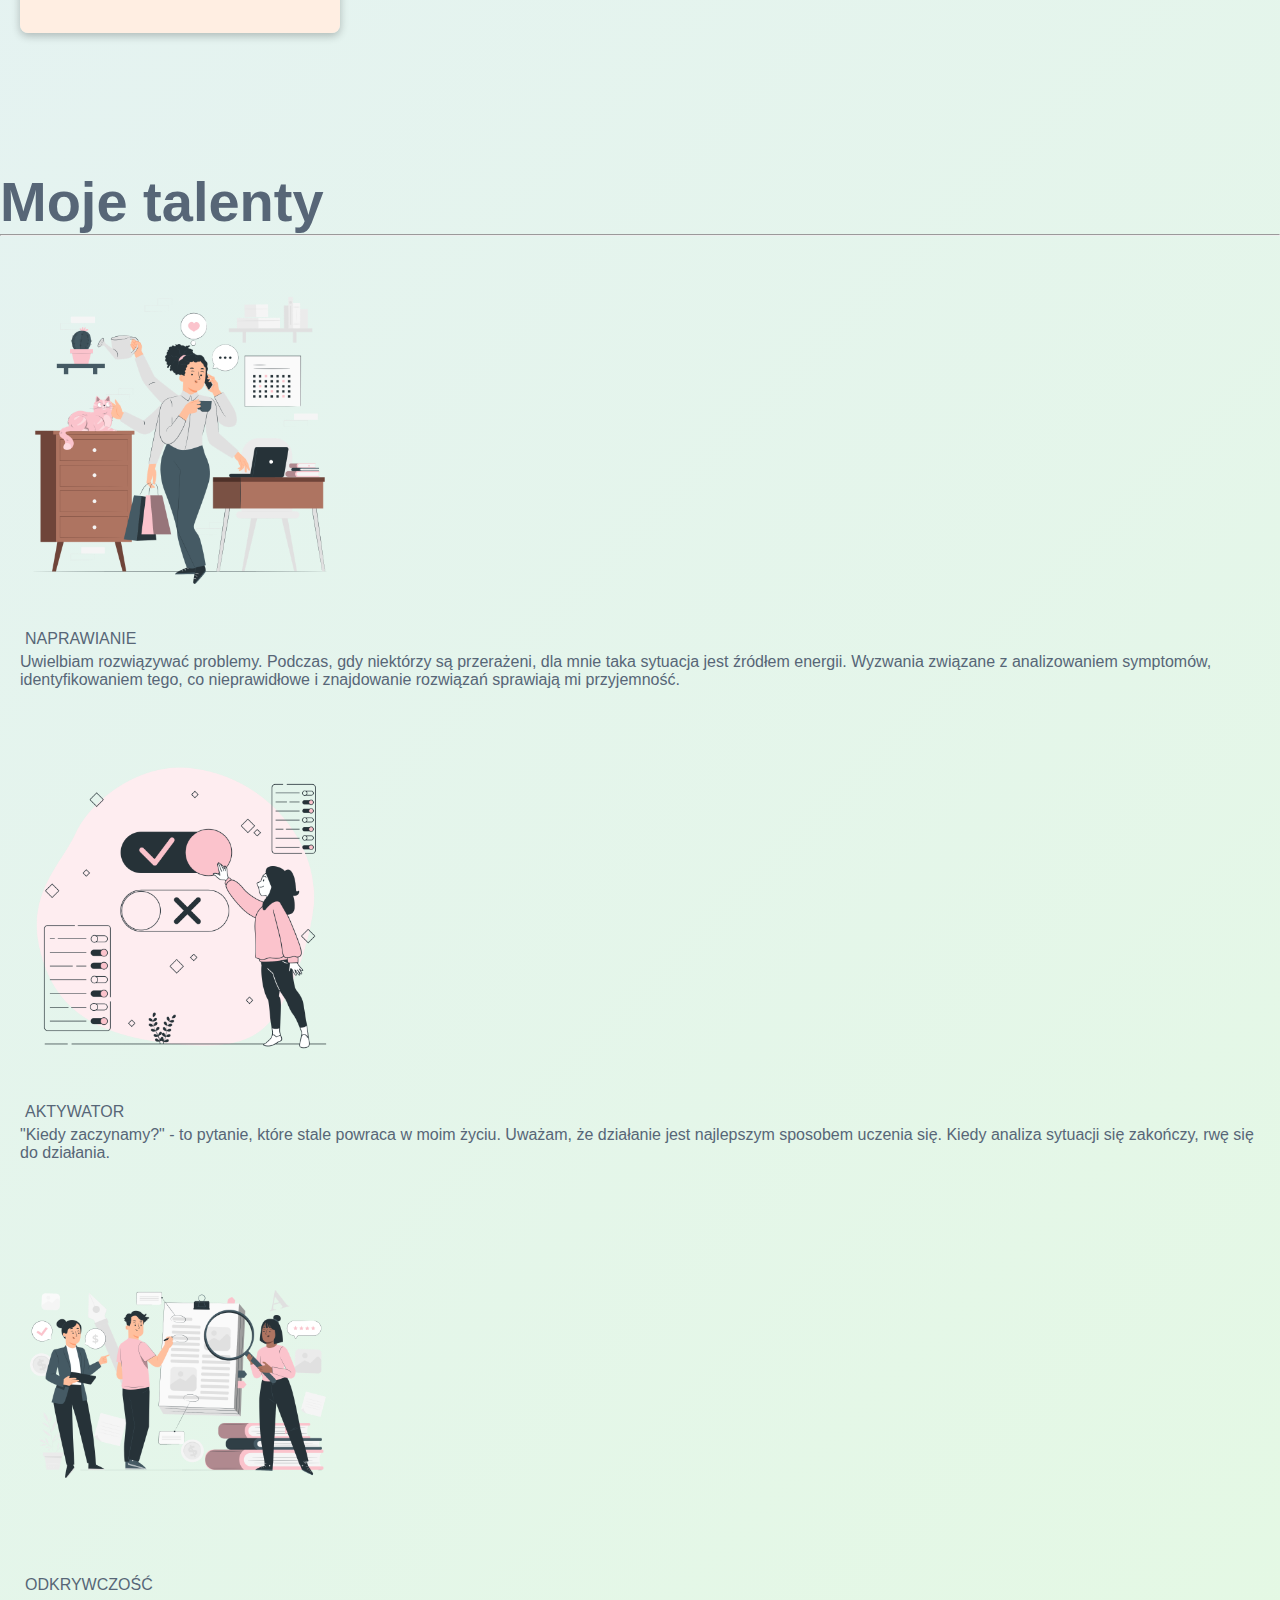
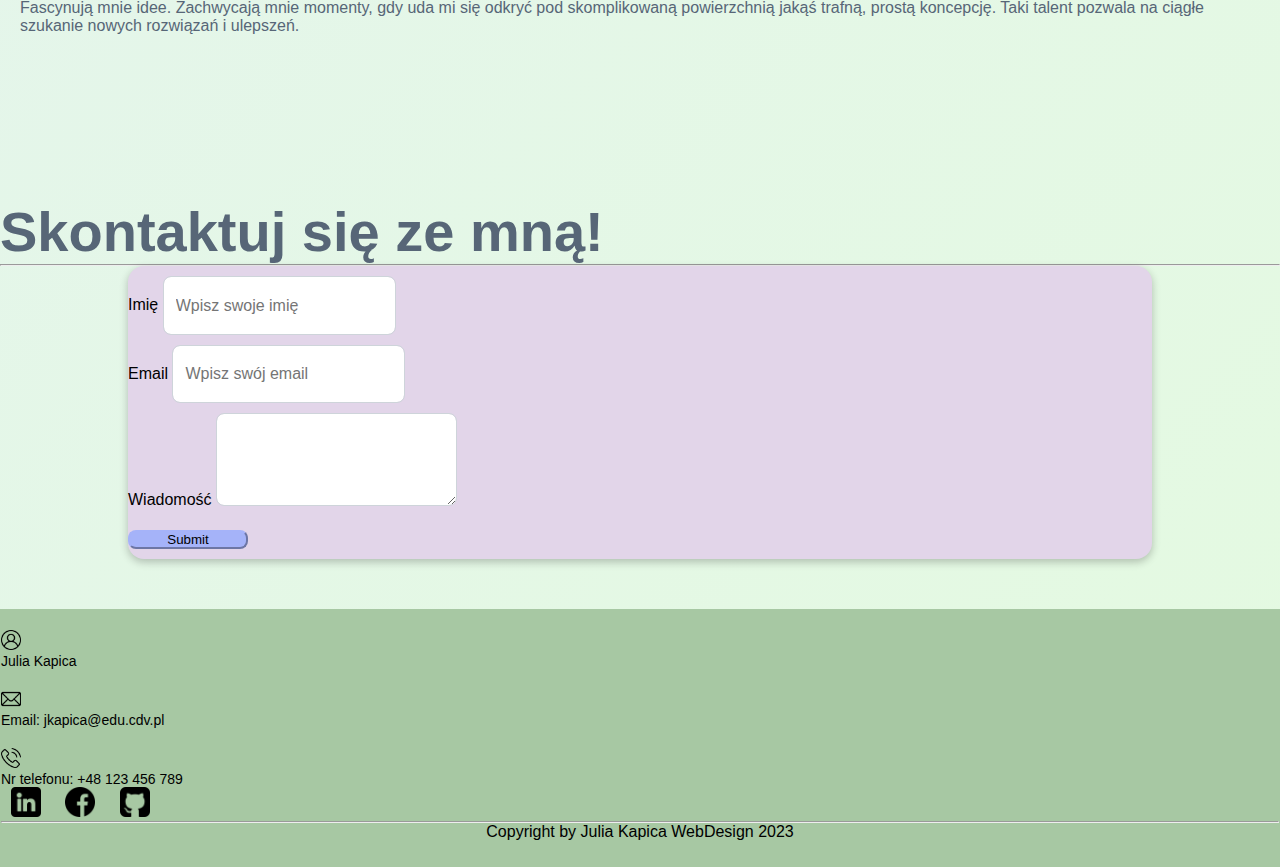
==== commit dbf2de8f: "remake part1" ====
--- a/index.html
+++ b/index.html
@@ -3,7 +3,7 @@
   <head>
     <meta charset="UTF-8" />
     <meta name="viewport" content="width=device-width, initial-scale=1.0" />
-    <title>Portfolio</title>
+    <title>Julia Kapica</title>
 
     <link
       href="[data-uri]"
@@ -43,17 +43,7 @@
       crossorigin="anonymous"
     ></script>
 
-    <script>
-      function calculateCost() {
-        var a = 37;
-        var b = 64;
-        var hours1 = document.getElementById("hours1").value;
-        var hours2 = document.getElementById("hours2").value;
-        var totalCost = a * hours1 + b * hours2;
-        document.getElementById("totalCost").innerHTML =
-          "Łączny koszt: " + totalCost + "zł";
-      }
-    </script>
+    
 
     <link rel="stylesheet" href="/css/style.css" />
   </head>
@@ -93,11 +83,7 @@
               <li class="nav-item">
                 <a class="nav-link" href="#ref-scroll">Talenty</a>
               </li>
-              <li class="nav-item">
-                <a class="nav-link" href="#calculator-scroll"
-                  >Kalkulator oferty</a
-                >
-              </li>
+              
               <li class="nav-item">
                 <a class="nav-link" href="#form-scroll">Kontakt</a>
               </li>
@@ -106,6 +92,8 @@
         </div>
       </nav>
     </section>
+
+
     <!----- banner section ---------------->
     <section id="banner">
       <div class="container">
@@ -121,10 +109,12 @@
                 znajdziesz opis moich umiejętności i kompetencji.
               </p>
 
-              <button type="button" class="btn btn-primary" id="myBtn">
+              <button type="button" class="btn btn-newsletter" id="myBtn">
                 Zapisz się na newsletter
               </button>
               <div id="myModal" class="modal">
+
+
                 <!--modal-newsletter -->
                 <div class="modal-content">
                   <span class="close">&times;</span>
@@ -171,12 +161,14 @@
             </section>
           </div>
           <div class="col-md-6 text-center">
-            <img src="/img/avatar_new.jpg" class="img-fluid" />
-          </div>
-        </div>
-      </div>
-      <img src="/img/wave.svg" class="bottom-img" />
-    </section>
+            <!-- <img src="/img/avatar_new.jpg" class="img-fluid" /> -->
+          </div>
+        </div>
+      </div>
+      <!-- <img src="/img/wave.svg" class="bottom-img" /> -->
+    </section>
+
+
     <!-- about-me-section -->
     <div id="about-scroll"></div>
     <section id="about-me-container">
@@ -189,7 +181,7 @@
             <p class="page-title">O mnie</p>
 
             <p>
-              Jestem studentką drugiego roku studiów inżynierskich informatyki
+              Jestem studentką trzeciego roku studiów inżynierskich informatyki
               na Collegium Da Vinci w Poznaniu.
             </p>
 
@@ -201,8 +193,11 @@
             </p>
 
             <p>
+              Uczestniczę w życiu studenckim będąc liderką koła naukowego Vinci Square w Collegium Da Vinci. Brałam czynny udział w kilku projektach oraz byłam prowadzącą Warsztatów z kreatywności dla uczniów szkół średnich w Poznaniu.
+            </p>
+            <p>
               Interesuję się kulturą Bliskiego Wschodu, sztuką oraz makijażem.
-              Wolny czas poświęcam na podróże lub czytanie reportaży. Z
+              Wolny czas poświęcam na podróże, czytanie reportaży lub granie w planszówki. Z
               przyjemnością śledzę trendy w nowych technologiach.
             </p>
             <button type="button" class="download-btn">
@@ -210,14 +205,15 @@
                 href="/files/Kapica_CV_informatyczne.pdf"
                 download="Kapica_CV_informatyczne.pdf"
               >
-                <img src="/img/download.png" alt="CV" />
-                CV
+              POBIERZ CV
               </a>
             </button>
           </div>
         </div>
       </div>
     </section>
+
+
     <!-- projects -->
     <div id="projects-scroll"></div>
     <section id="projects">
@@ -307,39 +303,7 @@
       </div>
     </section>
 
-    <!-- calculator -->
-    <div id="calculator-scroll"></div>
-    <section id="calculator">
-      <h1 class="title text-center">Kalkulator stawki</h1>
-      <hr class="hr hr-blurry" />
-      <div class="kalkulator">
-        <div class="container mt-5">
-          <p class="kalk-p">
-            Wprowadź liczbę godzin w poszczególnych zakresach działań
-          </p>
-          <form id="calculator-form">
-            <div class="form-group">
-              <label for="h1" class="form-desc">Godzina SEO - 37zł</label>
-              <input type="number" class="form-control" id="hours1" min="0" />
-              <br />
-              <label for="h2" class="form-desc"
-                >Godzina programowania - 64zł</label
-              >
-              <input type="number" class="form-control" id="hours2" min="0" />
-            </div>
-            <button
-              type="button"
-              class="btn btn-primary"
-              onclick="calculateCost()"
-            >
-              Oblicz
-            </button>
-          </form>
-          <br /><br />
-          <p id="totalCost"></p>
-        </div>
-      </div>
-    </section>
+    
 
     <!-- form section -->
     <div id="form-scroll"></div>
--- a/css/style.css
+++ b/css/style.css
@@ -6,6 +6,16 @@
 body {
      font-family: Verdana, Geneva, Tahoma, sans-serif;
     font-weight: thin;
+    background: hsla(112, 71%, 93%, 1);
+
+background: linear-gradient(135deg, hsla(112, 71%, 93%, 1) 0%, hsla(224, 100%, 95%, 1) 100%);
+
+background: -moz-linear-gradient(135deg, hsla(112, 71%, 93%, 1) 0%, hsla(224, 100%, 95%, 1) 100%);
+
+background: -webkit-linear-gradient(135deg, hsla(112, 71%, 93%, 1) 0%, hsla(224, 100%, 95%, 1) 100%);
+
+filter: progid: DXImageTransform.Microsoft.gradient( startColorstr="#E5FAE2", endColorstr="#E4EBFF", GradientType=1 );
+color: #576677;
 }
 html {
     scroll-behavior: smooth;
@@ -14,11 +24,11 @@
     position: sticky;
     top: 0;
     z-index: 10;
-    box-shadow: 0.5px 0.5px 15px gray;
+    /* box-shadow: 0.5px 0.5px 15px gray; */
 }
 .navbar {
-    background: rgb(220,194,234);
-    background: linear-gradient(135deg, rgba(220,194,234,1) 3%, rgba(251,195,204,1) 42%, rgba(255,215,227,1) 76%, rgba(255,238,226,1) 95%);
+    /* background: #a7c8a3; */
+    /* background: linear-gradient(135deg, rgba(220,194,234,1) 3%, rgba(251,195,204,1) 42%, rgba(255,215,227,1) 76%, rgba(255,238,226,1) 95%); */
     padding: 0 !important;
 }
 .navbar-brand img {
@@ -27,7 +37,7 @@
     
 }
 #main-title {
-    padding-left: 30px;
+    padding-left: 140px;
     font-size: 40px;
     color: black;
 }
@@ -70,8 +80,8 @@
 
 /*------------------------------*/
 #banner {
-    background: rgb(220,194,234);
-    background: linear-gradient(135deg, rgba(220,194,234,1) 3%, rgba(251,195,204,1) 42%, rgba(255,215,227,1) 76%, rgba(255,238,226,1) 95%);
+    /* background: rgb(220,194,234);
+    background: linear-gradient(135deg, rgba(220,194,234,1) 3%, rgba(251,195,204,1) 42%, rgba(255,215,227,1) 76%, rgba(255,238,226,1) 95%); */
     color: black;
     padding-top: 5%;
 }
@@ -84,31 +94,25 @@
     opacity: 70%;
     padding-top:  0px;
 }
-#banner .btn-primary {
-    width: 70%;
-    height: 120%;
-    box-shadow: none;
+#banner .btn-newsletter {
+    width: auto;
+    height: 56px;
     padding: 8px 25px;
     border: none;
-    border-radius: 8px;
-    background-color: #dcc2ea;
-    color:black;
-    font-size: 140%;
+    background-color: #406593;
+    color:#7daa91;
+    font-size: 22px;
     margin-top: 30px;
-    transition: 0.5s;
-    box-shadow: rgba(0, 0, 0, 0.24) 0px 3px 8px;
-}
-
-#banner .btn-primary:hover {
-    box-shadow: none;
+    border-radius: none;
+}
+
+#banner .btn-newsletter:hover {
     padding: 8px 25px;
     border: none;
-    border-radius: 8px;
-    background-color: #a5b3f9;
-    color: black;
-    font-size: 115%;
+    background-color: #7daa91;
+    color: #406593;
+    font-size: 22px;
     margin-top: 30px;
-    transform: scale(1.2,1.2);
 }
 #banner a {
     color: black;
@@ -158,23 +162,34 @@
 
 
 #about-me-container .download-btn {
-    width: 140px;
+    display: inline-flex;
+    padding: 14px 13.5px 15px 13.5px;
+    justify-content: center;
+    align-items: center;
+    width: 156px;
     height: 56px;
-    background-color: #fbc3cc;
-    border-style: none;
-    border-radius: 8px;
-    box-shadow: rgba(0, 0, 0, 0.24) 0px 3px 8px;
+    background-color: #406593;
+    border: none;
+    
 }
 #about-me-container img {
     width: 40px;
     height: 40px;
     
 }
+
 #about-me-container a {
     text-decoration: none;
-    color:black;
-    margin-left: 5px;
-    background-color: #fbc3cc;
+    color: #b8e0ca;
+    font-family: Inter;
+    font-size: 20px;
+    font-style: normal;
+    font-weight: 400;
+    line-height: normal;
+    display: flex;
+    justify-content: center;
+    align-items: center;
+    text-transform: uppercase;
     
 }
 
@@ -432,8 +447,8 @@
 /* ------------------------------ */
 
 #footer {
-    background: rgb(220,194,234);
-    background: linear-gradient(135deg, rgba(220,194,234,1) 3%, rgba(251,195,204,1) 42%, rgba(255,215,227,1) 76%, rgba(255,238,226,1) 95%);
+    background: #a7c8a3;
+    /* background: linear-gradient(135deg, rgba(220,194,234,1) 3%, rgba(251,195,204,1) 42%, rgba(255,215,227,1) 76%, rgba(255,238,226,1) 95%); */
     color: black;
     margin-bottom: 0px;
     border:1px solid transparent;
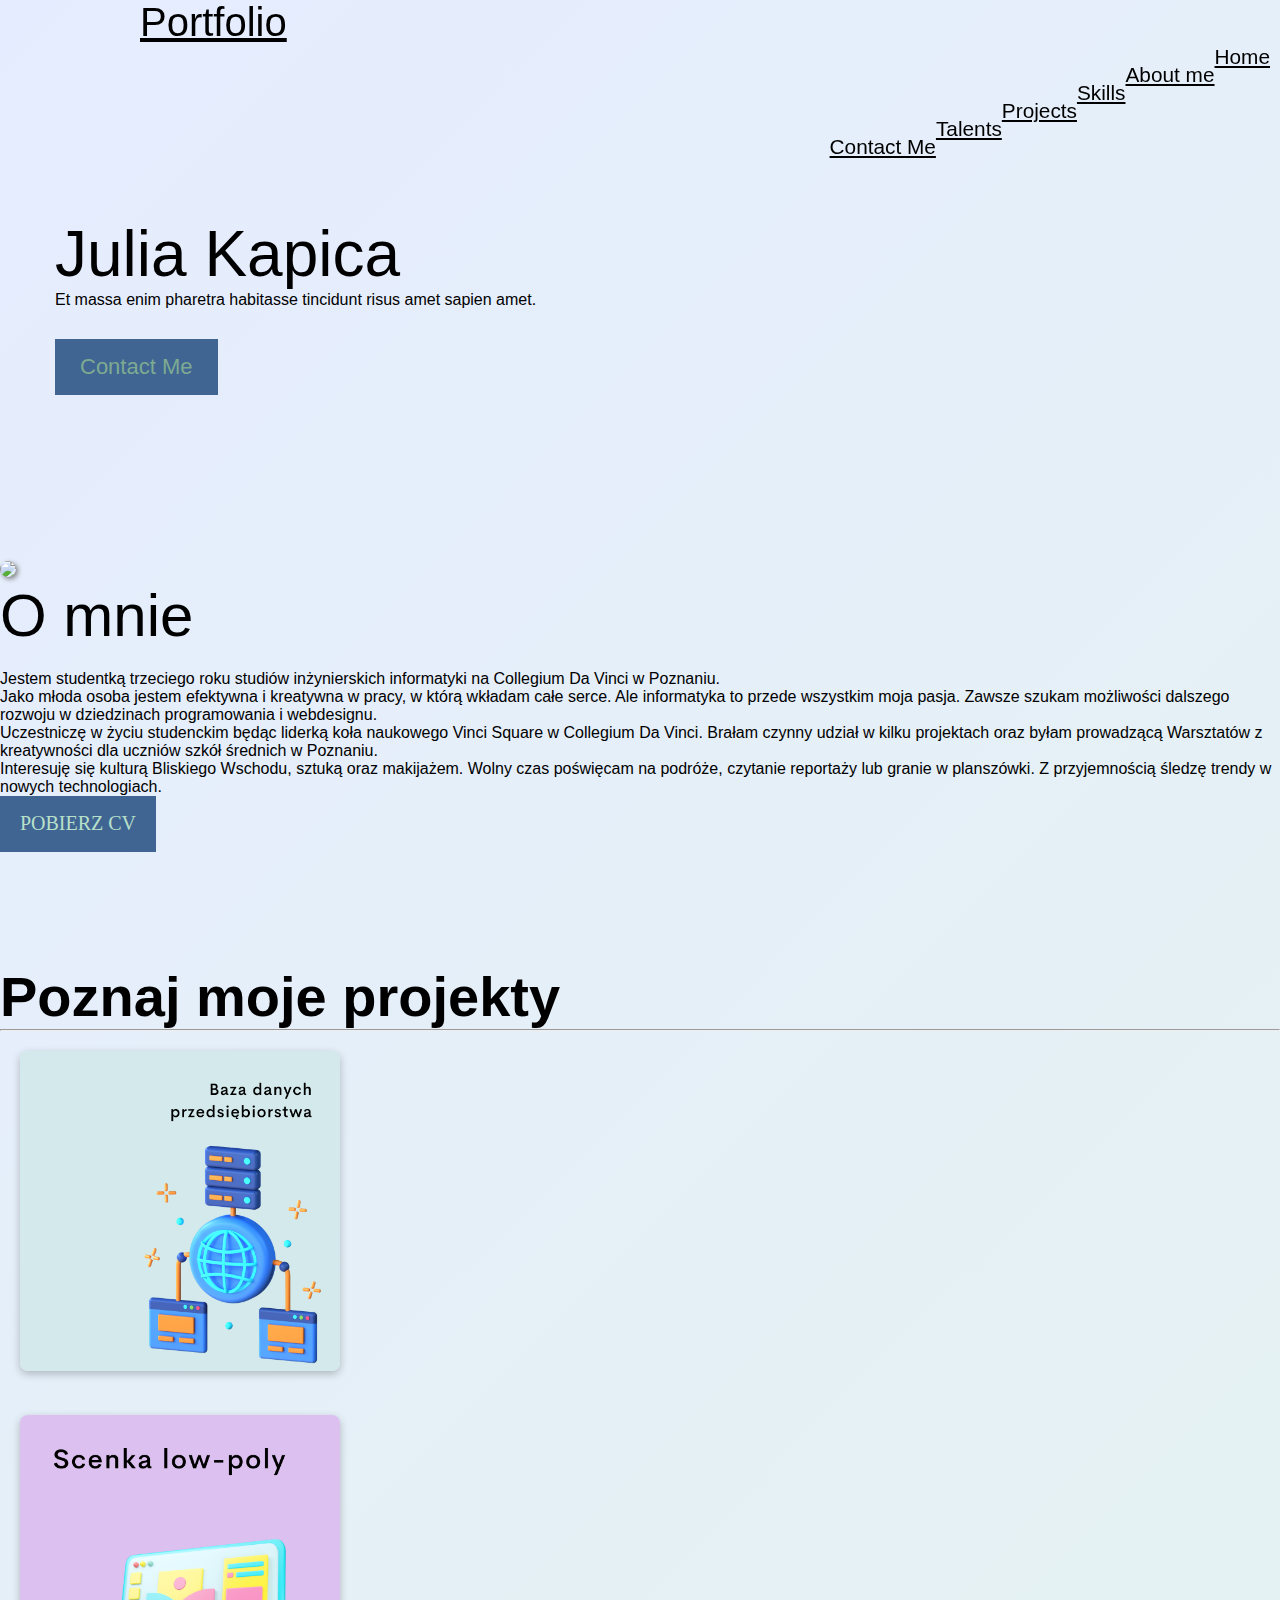
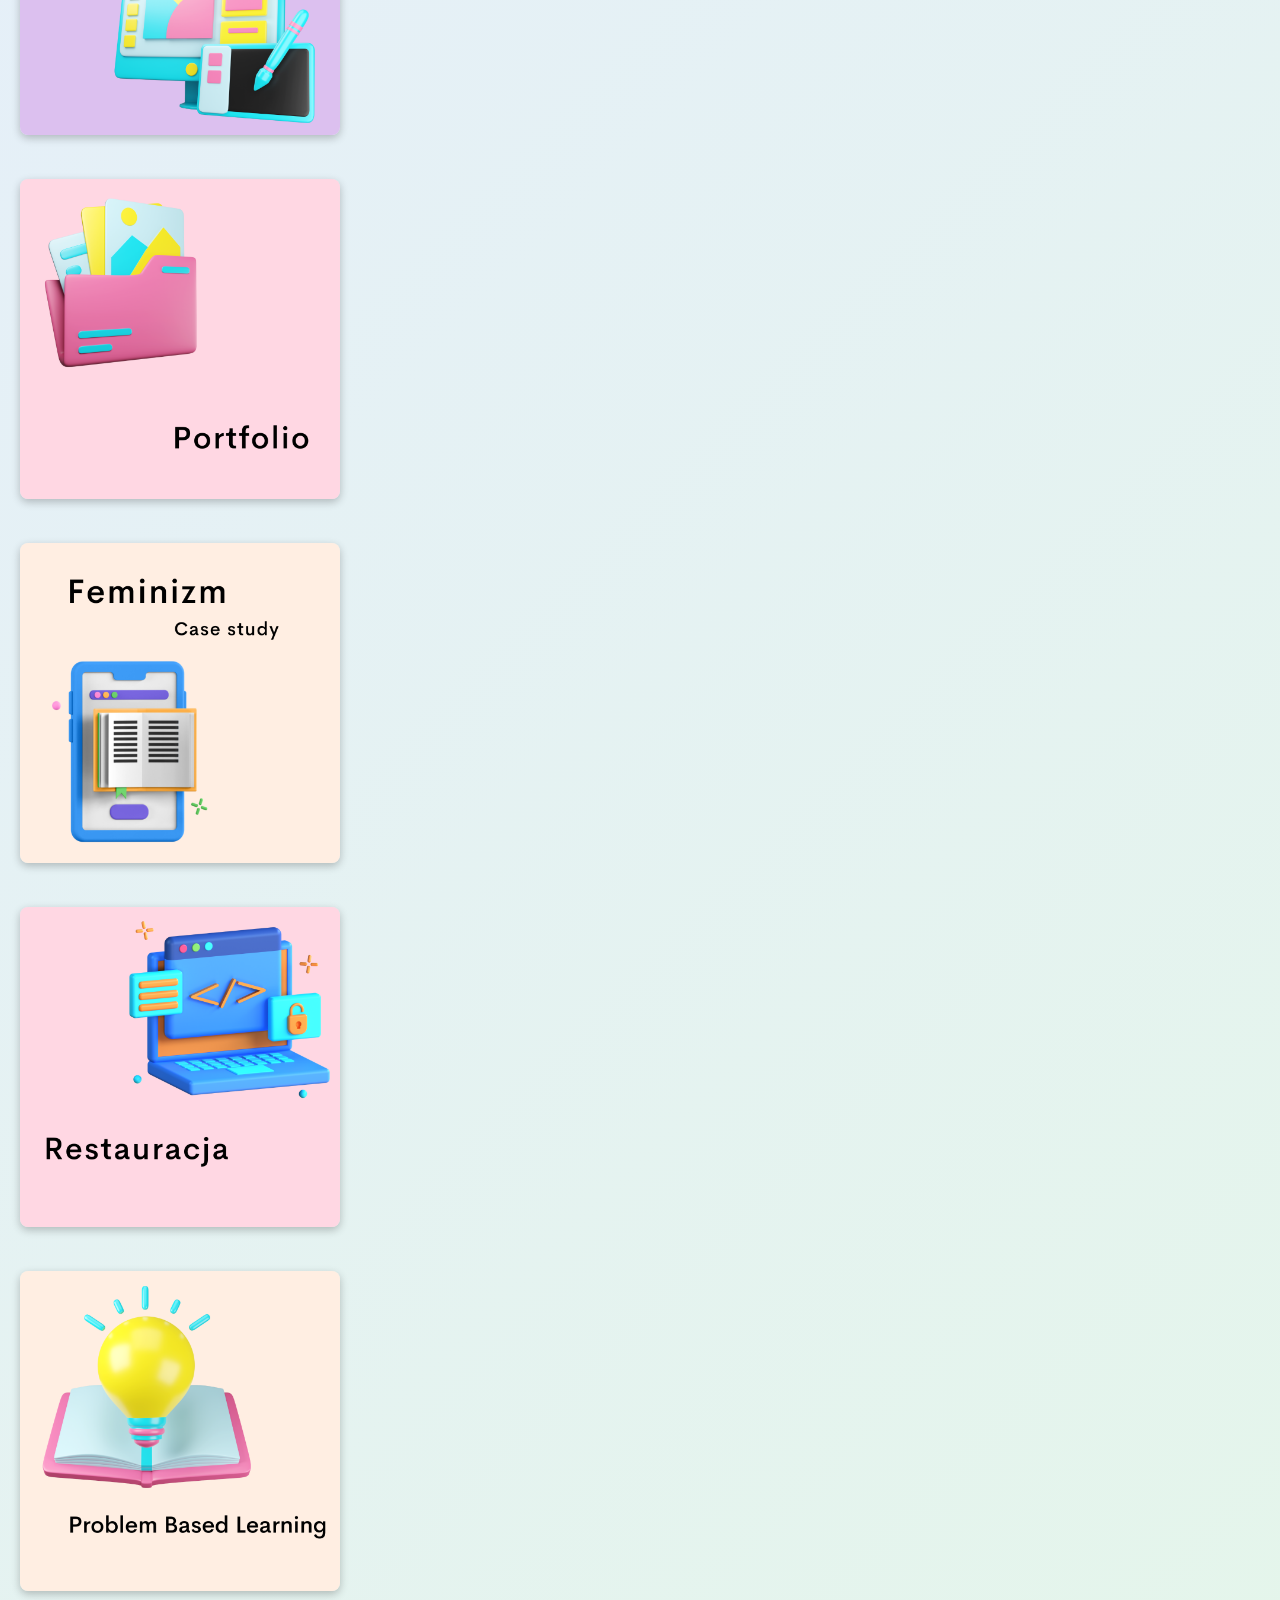
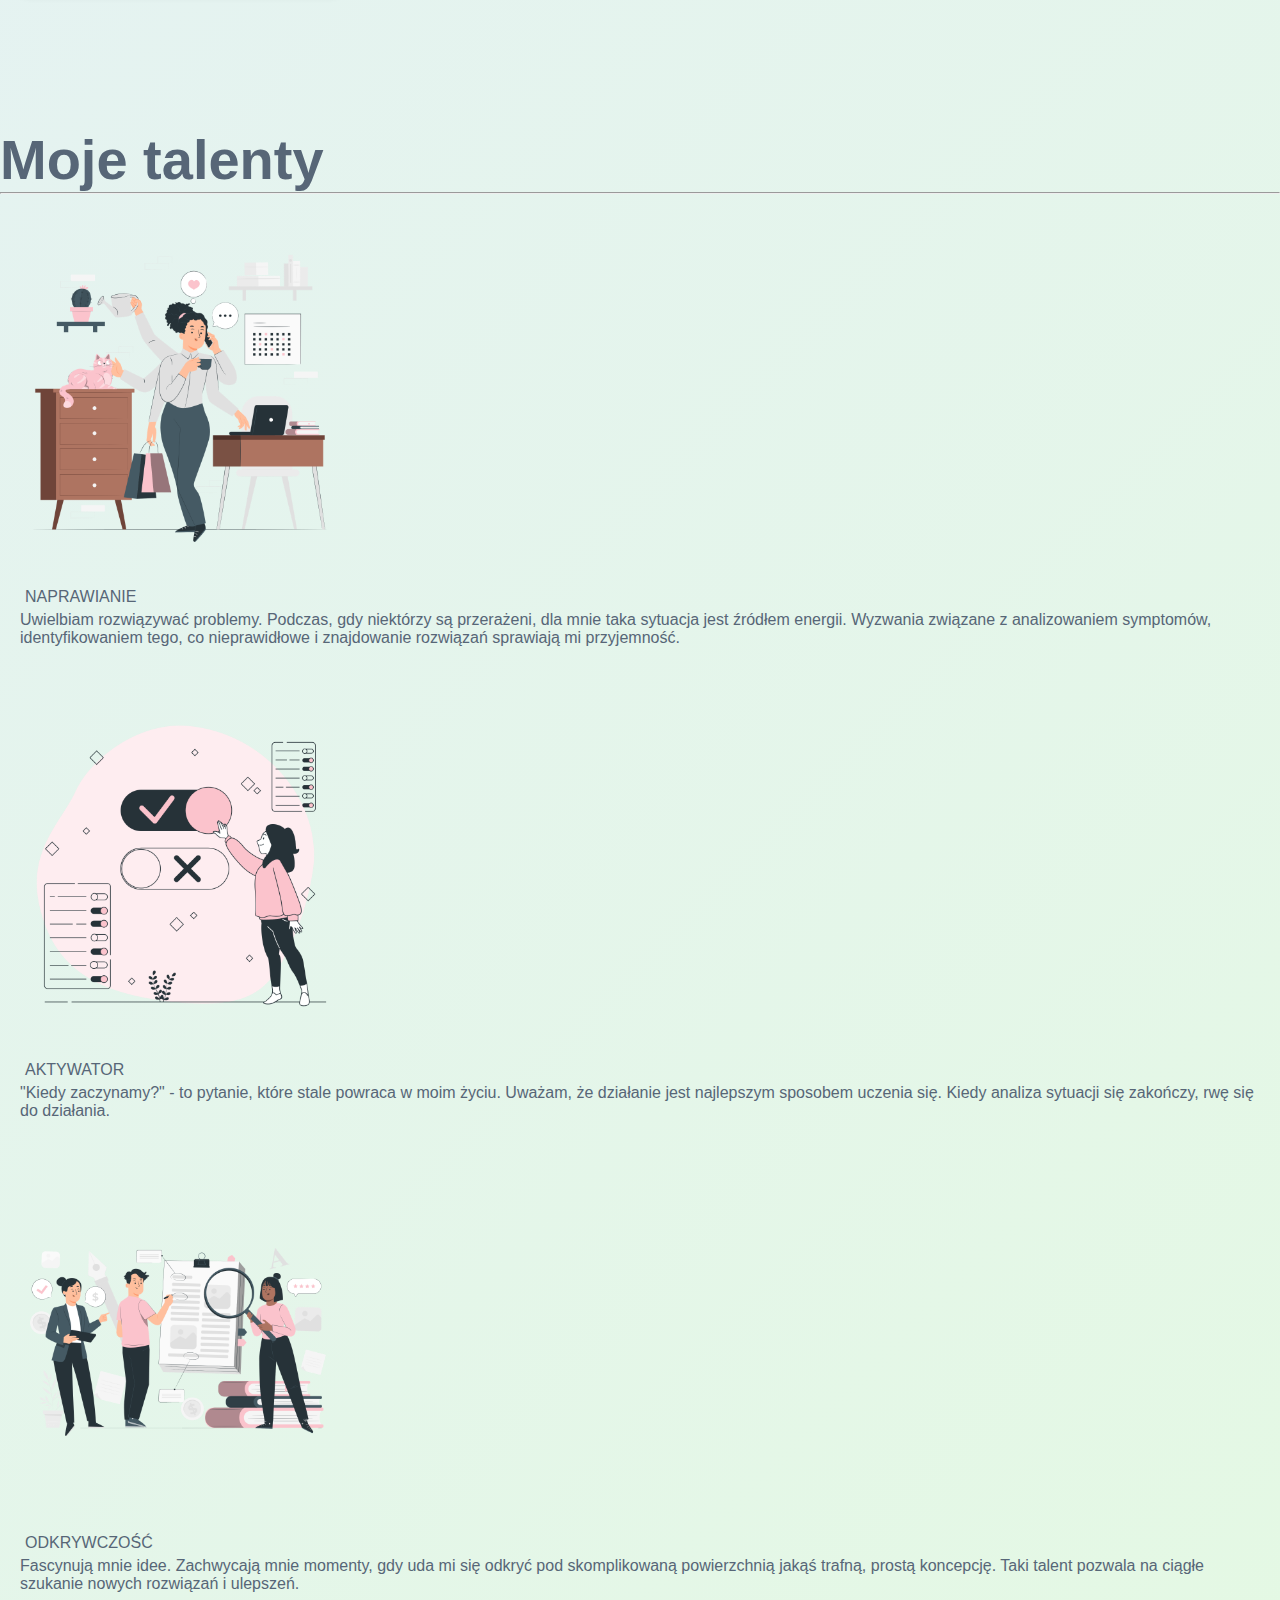
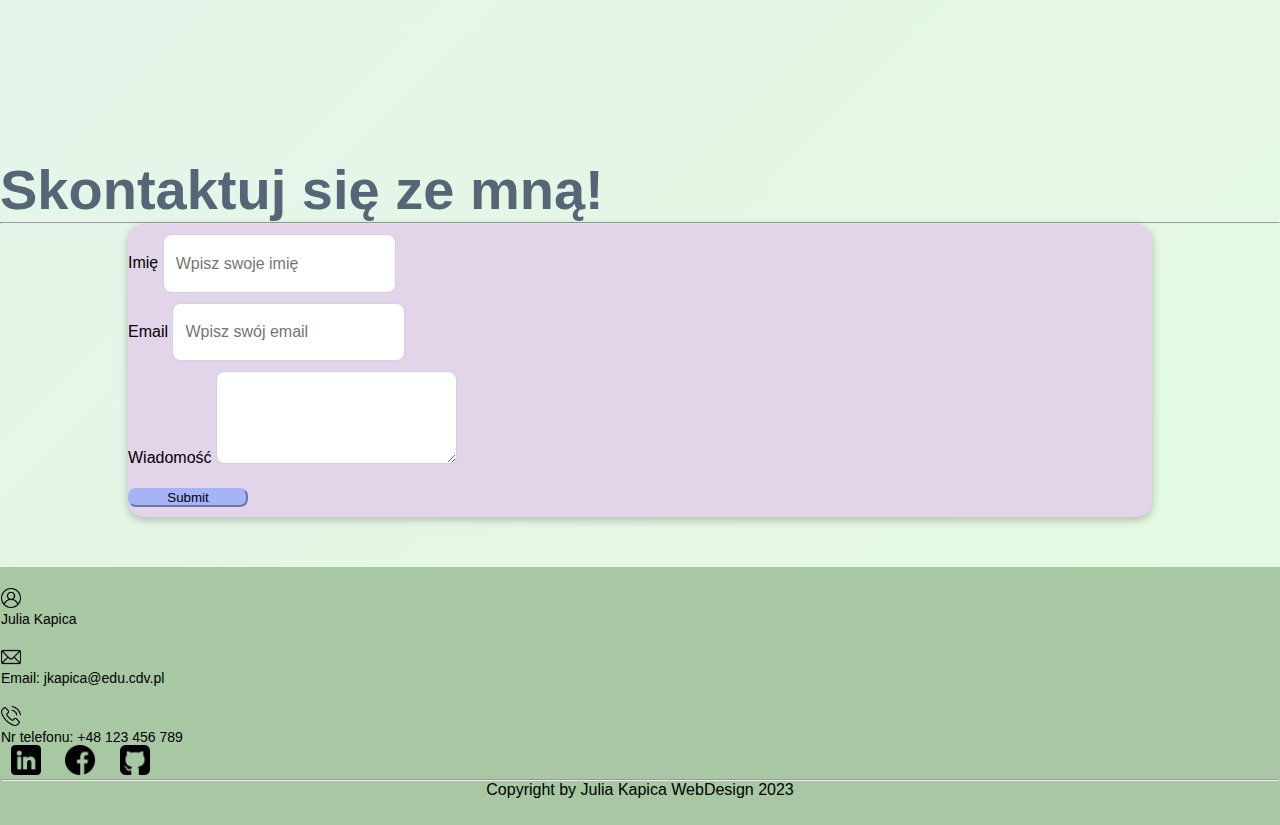
==== commit 82ec2521: "remake part2" ====
--- a/index.html
+++ b/index.html
@@ -52,44 +52,35 @@
     <section id="navigation">
       <nav class="navbar navbar-expand-lg bg-body-tertiary">
         <div class="container-fluid">
-          <a class="navbar-brand" href="index.html" id="main-title"
+          
+            <ul class="navbar-nav ml-auto" class="list-navbar">
+              <a class="navbar-brand" href="index.html" id="main-title"
             >Portfolio</a
           >
-          <button
-            class="navbar-toggler dropdown-toggle"
-            type="button"
-            data-bs-toggle="collapse"
-            data-bs-target="#navbarNav"
-            aria-controls="navbarNav"
-            aria-expanded="false"
-            aria-label="Toggle navigation"
-          >
-            <img src="/img/dots.png" class="menu-btn" />
-          </button>
-
-          <div class="collapse navbar-collapse" id="navbarNav">
-            <ul class="navbar-nav ml-auto">
               <li class="nav-item">
                 <a class="nav-link active" aria-current="page" href="index.html"
-                  >Strona główna</a
+                  >Home</a
                 >
               </li>
               <li class="nav-item">
-                <a class="nav-link" href="#about-scroll">O mnie</a>
+                <a class="nav-link" href="#about-scroll">About me</a>
               </li>
               <li class="nav-item">
-                <a class="nav-link" href="#projects-scroll">Pliki</a>
+                <a class="nav-link" href="#projects-scroll">Skills</a>
               </li>
               <li class="nav-item">
-                <a class="nav-link" href="#ref-scroll">Talenty</a>
+                <a class="nav-link" href="#projects-scroll">Projects</a>
+              </li>
+              <li class="nav-item">
+                <a class="nav-link" href="#ref-scroll">Talents</a>
               </li>
               
-              <li class="nav-item">
-                <a class="nav-link" href="#form-scroll">Kontakt</a>
+              <li class="nav-item contact-btn">
+                <a class="nav-link" href="#form-scroll">Contact Me</a> 
+                
               </li>
             </ul>
           </div>
-        </div>
       </nav>
     </section>
 
@@ -100,18 +91,17 @@
         <div class="row">
           <div class="col-md-6">
             <section id="banner-content">
+              <div class="banner-text">
               <p class="page-title">Julia Kapica</p>
-              <p class="subtitle">studentka informatyki</p>
-
-              <p>
-                Znajdziesz tu opis mojej osoby i to czym się zajmuję. Dowiesz
-                się również nad jakimi projektami pracowałam. Z kolei w moim CV
-                znajdziesz opis moich umiejętności i kompetencji.
+
+              <p class="desc">
+                Et massa enim pharetra habitasse tincidunt risus amet sapien amet. 
               </p>
 
               <button type="button" class="btn btn-newsletter" id="myBtn">
-                Zapisz się na newsletter
+                Contact Me
               </button>
+              </div>
               <div id="myModal" class="modal">
 
 
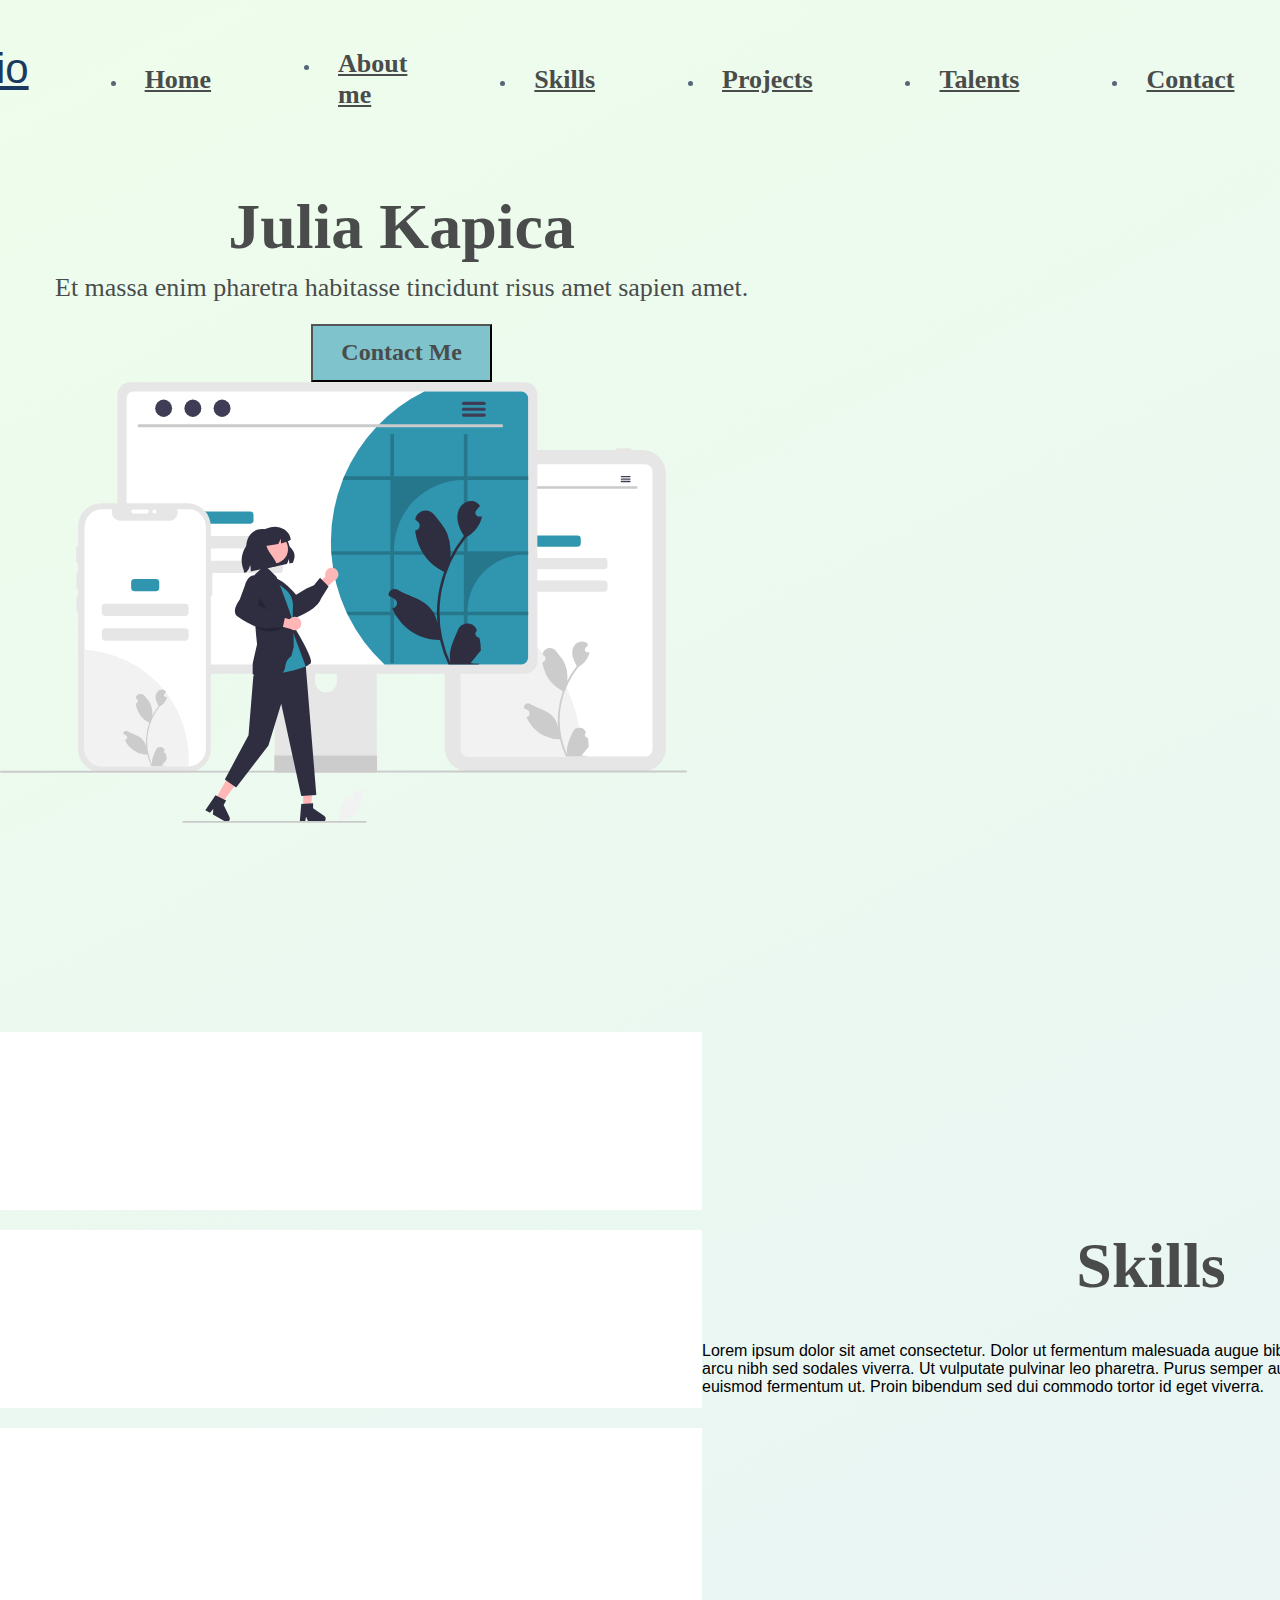
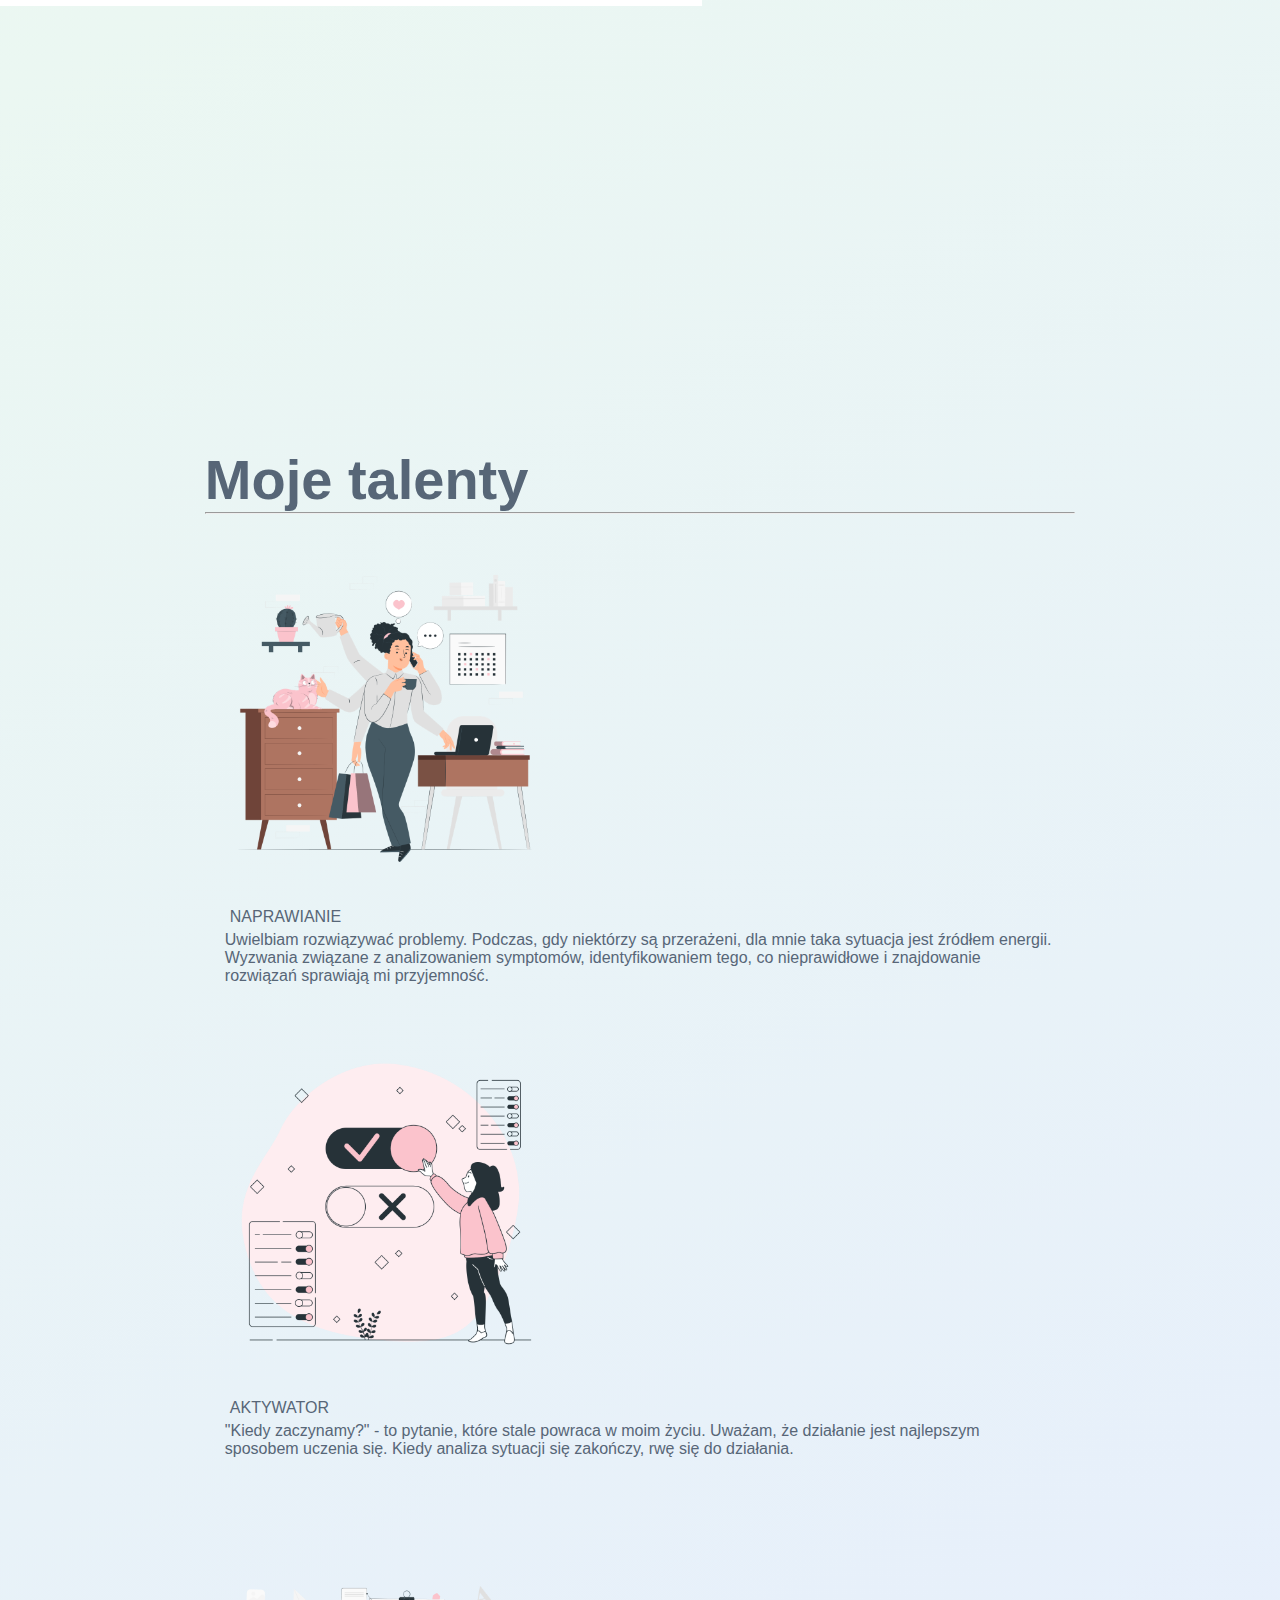
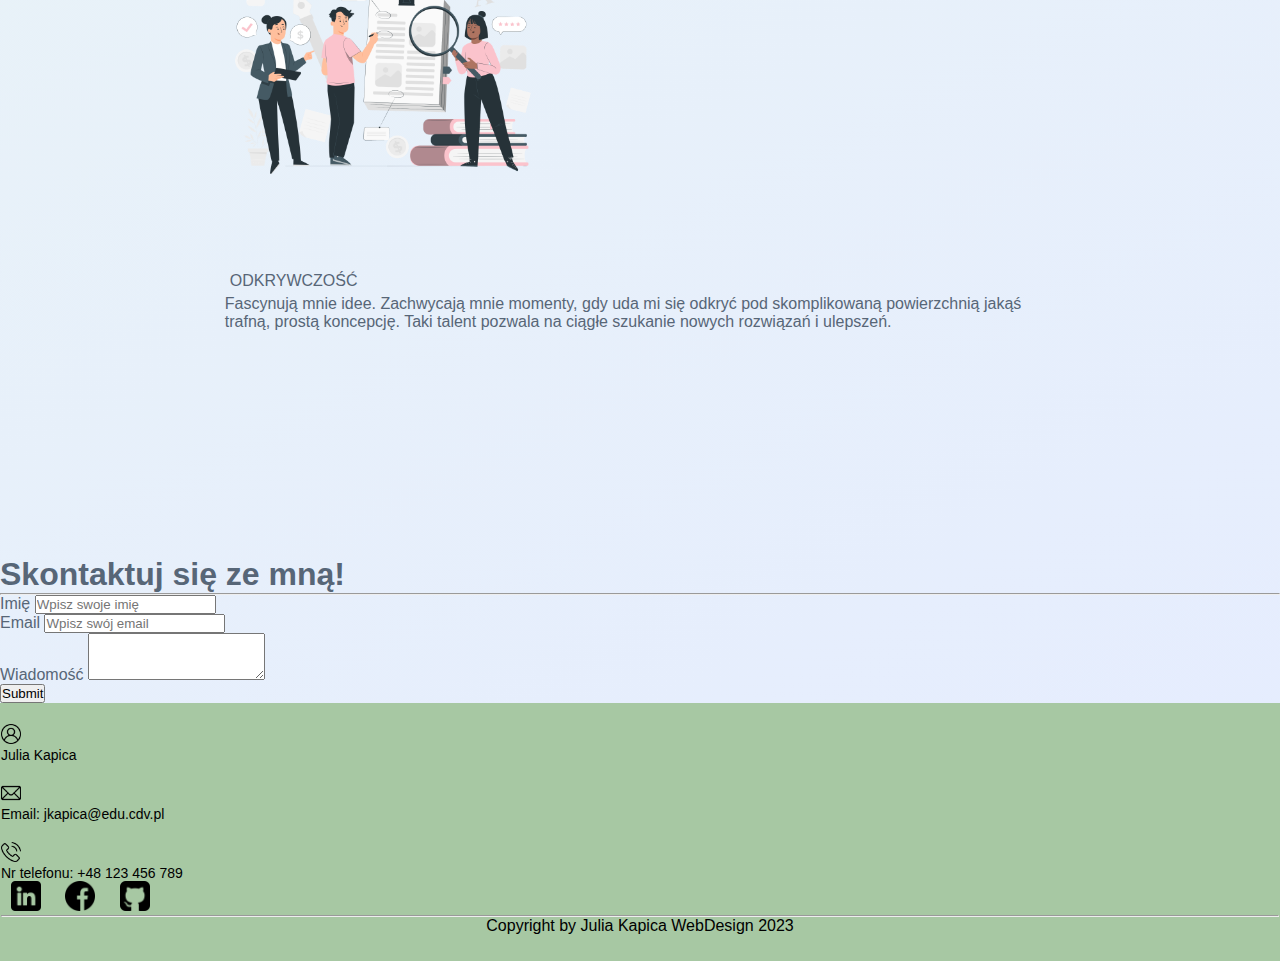
==== commit 80ead007: "remake part 3" ====
--- a/index.html
+++ b/index.html
@@ -75,8 +75,8 @@
                 <a class="nav-link" href="#ref-scroll">Talents</a>
               </li>
               
-              <li class="nav-item contact-btn">
-                <a class="nav-link" href="#form-scroll">Contact Me</a> 
+              <li class="nav-item">
+                <a class="nav-link" href="#form-scroll">Contact</a> 
                 
               </li>
             </ul>
@@ -101,111 +101,53 @@
               <button type="button" class="btn btn-newsletter" id="myBtn">
                 Contact Me
               </button>
-              </div>
-              <div id="myModal" class="modal">
-
-
-                <!--modal-newsletter -->
-                <div class="modal-content">
-                  <span class="close">&times;</span>
-                  <section id="newsletter">
-                    <div
-                      class="row d-flex justify-content-center align-items-center rows"
-                    >
-                      <div class="col-md-6 news">
-                        <div class="text-center">
-                          <img
-                            src="/img/undraw_reminder_re_fe15.svg"
-                            width="200"
-                          />
-                          <span class="d-block mt-3"
-                            >Zasubskrybuj mój newsletter, aby otrzymywać
-                            powiadomienia
-                            <br />
-                            o nowych projektach w portfolio</span
-                          >
-                          <div class="mx-5">
-                            <div class="input-group mb-3 mt-4">
-                              <input
-                                type="text"
-                                class="form-control"
-                                placeholder="Twój email"
-                                aria-label="Recipient's username"
-                                aria-describedby="button-addon2"
-                              />
-                              <button
-                                class="btn btn-success border-rad"
-                                type="button"
-                                id="button-addon2"
-                              >
-                                Subskrybuj
-                              </button>
-                            </div>
-                          </div>
-                        </div>
-                      </div>
-                    </div>
-                  </section>
-                </div>
+              
+                
               </div>
             </section>
           </div>
-          <div class="col-md-6 text-center">
-            <!-- <img src="/img/avatar_new.jpg" class="img-fluid" /> -->
-          </div>
-        </div>
-      </div>
-      <!-- <img src="/img/wave.svg" class="bottom-img" /> -->
-    </section>
-
-
+          <div class="col-md-6">
+            <img src="/img/baner-img.svg" alt="Girl with screens" class="baner-img"></img>
+          </div>
+        </div>
+      </div>
+    </section>
+
+    <!-- skills-section -->
+    <div id="skills-scroll"></div>
+    <section id="skills">
+      <div class="container">
+        <div class="row" id="skills-container">
+      
+          <div class="col-sm-6" id="skills-frame">
+            <div class="row" id="skill-content">
+              <div class="col-sm-6"></div>
+            </div>
+            <div class="row"  id="skill-content">
+              <div class="col-sm-6"></div>
+            </div>
+            <div class="row" id="skill-content">
+              <div class="col-sm-6"></div>
+            </div>
+          </div>
+      
+          <div class="col-sm-6 " id="skills-text-container">
+
+            <p class="page-title">Skills</p>
+
+            <p class="skills-text">Lorem ipsum dolor sit amet consectetur. Dolor ut fermentum malesuada augue bibendum massa duis. Felis vel condimentum arcu nibh sed sodales viverra. Ut vulputate pulvinar leo pharetra. Purus semper augue sed sit.
+              Risus tincidunt nec risus nulla euismod fermentum ut. Proin bibendum sed dui commodo tortor id eget viverra.</p>
+          </div>
+      
+        </div>
+      </div>
+      </section>
     <!-- about-me-section -->
-    <div id="about-scroll"></div>
-    <section id="about-me-container">
-      <div class="container">
-        <div class="row">
-          <div class="col-md-6 text-center">
-            <img src="/img/IMG-1068.jpg" class="img-fluid" />
-          </div>
-          <div class="col-md-6" id="abt-me-content">
-            <p class="page-title">O mnie</p>
-
-            <p>
-              Jestem studentką trzeciego roku studiów inżynierskich informatyki
-              na Collegium Da Vinci w Poznaniu.
-            </p>
-
-            <p>
-              Jako młoda osoba jestem efektywna i kreatywna w pracy, w którą
-              wkładam całe serce. Ale informatyka to przede wszystkim moja
-              pasja. Zawsze szukam możliwości dalszego rozwoju w dziedzinach
-              programowania i webdesignu.
-            </p>
-
-            <p>
-              Uczestniczę w życiu studenckim będąc liderką koła naukowego Vinci Square w Collegium Da Vinci. Brałam czynny udział w kilku projektach oraz byłam prowadzącą Warsztatów z kreatywności dla uczniów szkół średnich w Poznaniu.
-            </p>
-            <p>
-              Interesuję się kulturą Bliskiego Wschodu, sztuką oraz makijażem.
-              Wolny czas poświęcam na podróże, czytanie reportaży lub granie w planszówki. Z
-              przyjemnością śledzę trendy w nowych technologiach.
-            </p>
-            <button type="button" class="download-btn">
-              <a
-                href="/files/Kapica_CV_informatyczne.pdf"
-                download="Kapica_CV_informatyczne.pdf"
-              >
-              POBIERZ CV
-              </a>
-            </button>
-          </div>
-        </div>
-      </div>
-    </section>
+    
 
 
     <!-- projects -->
-    <div id="projects-scroll"></div>
+    <!-- <div id="projects-scroll"></div>
     <section id="projects">
       <div class="container text-center">
         <h1 class="title text-center">Poznaj moje projekty</h1>
@@ -250,7 +192,7 @@
           </div>
         </div>
       </div>
-    </section>
+    </section> -->
 
     <!------talents------>
     <div id="ref-scroll"></div>
--- a/css/style.css
+++ b/css/style.css
@@ -6,73 +6,78 @@
 body {
      font-family: Verdana, Geneva, Tahoma, sans-serif;
     font-weight: thin;
-    background: hsla(112, 71%, 93%, 1);
-
-background: linear-gradient(135deg, hsla(112, 71%, 93%, 1) 0%, hsla(224, 100%, 95%, 1) 100%);
-
-background: -moz-linear-gradient(135deg, hsla(112, 71%, 93%, 1) 0%, hsla(224, 100%, 95%, 1) 100%);
-
-background: -webkit-linear-gradient(135deg, hsla(112, 71%, 93%, 1) 0%, hsla(224, 100%, 95%, 1) 100%);
-
-filter: progid: DXImageTransform.Microsoft.gradient( startColorstr="#E5FAE2", endColorstr="#E4EBFF", GradientType=1 );
-color: #576677;
+    background: linear-gradient(153deg, #EEFDEB 0%, #E5ECFF 100%);
+    color: #576677;
 }
 html {
     scroll-behavior: smooth;
 }
 #navigation {
-    position: sticky;
+
     top: 0;
     z-index: 10;
-    /* box-shadow: 0.5px 0.5px 15px gray; */
 }
 .navbar {
-    /* background: #a7c8a3; */
-    /* background: linear-gradient(135deg, rgba(220,194,234,1) 3%, rgba(251,195,204,1) 42%, rgba(255,215,227,1) 76%, rgba(255,238,226,1) 95%); */
+
     padding: 0 !important;
-}
-.navbar-brand img {
-    height: 85px;
-    padding-left: 20px;
-    
-}
+    width: auto;
+    display: flex;
+    justify-content: center;
+    align-items: center;
+}
+
 #main-title {
-    padding-left: 140px;
-    font-size: 40px;
-    color: black;
+    display: flex;
+    font-size: 42px;
+    color: #1c3a60;
+    padding: 20px 12px;
+    flex-direction: column;
+    align-items: flex-start;
 }
 #main-title a {
-    color: black;
-}
-#main-title a:hover {
-    color: black;
-}
-.navbar-nav li {
-    padding: 0 10px;
+    color: #1c3a60;
+    color: #1C3A60;
+    font-family: Lato;
+    font-size: 42px;
+    font-style: normal;
+    font-weight: 700;
+    line-height: 60px; 
+}
+.navbar-nav  {
+    display: flex;
+    padding: 20px 0px;
+    justify-content: center;
+    align-items: center;
+    gap: 86px;
+    
+    padding-right: 160px;
 }
 
 .navbar-nav li a {
-    color: black !important;
-    font-weight: thin; 
+    color: #494C4B !important;
+    display: flex;
+    padding: 8px 22.97px 7.19px 18px;
+    align-items: flex-start;
+    font-family: Lato;
+    font-size: 26px;
+    font-style: normal;
+    font-weight: 600;
+    line-height: 31.2px; /* 120% */
+    flex-direction: column;
+    margin-top: 20px;
+
+}
+
+.navbar-nav li a:hover {
+    color: #494C4B !important;
+    display: flex;
+    padding: 8px 22.97px 7.19px 18px;
+    flex-direction: column;
+    align-items: flex-start;
     float: right;
     text-align: left;
-    font-size: 130%;
-    transition: 0.5s;
-}
-
-.navbar-nav li a:hover {
-    color: black !important;
-    font-weight: thin; 
-    float: right;
-    text-align: left;
-    font-size: 130%;
+    
     transform: translateY(-10px);
-}
-
-
-.menu-btn {
-    color: black;
-    
 }
 .navbar-toggler {
     outline: none !important;
@@ -80,215 +85,97 @@
 
 /*------------------------------*/
 #banner {
-    /* background: rgb(220,194,234);
-    background: linear-gradient(135deg, rgba(220,194,234,1) 3%, rgba(251,195,204,1) 42%, rgba(255,215,227,1) 76%, rgba(255,238,226,1) 95%); */
     color: black;
     padding-top: 5%;
 }
+.banner-text {
+    display: inline-flex;
+flex-direction: column;
+align-items: center;
+gap: 24px;
+justify-content: center;
+}
 .page-title {
+    color: #494C4B;
+    text-align: center;
+    font-family: Lato;
     font-size: 64px;
-    margin-bottom: 0px;
-}
-.subtitle {
-    font-size: 36px;
-    opacity: 70%;
-    padding-top:  0px;
-}
-#banner .btn-newsletter {
-    width: auto;
-    height: 56px;
-    padding: 8px 25px;
-    border: none;
-    background-color: #406593;
-    color:#7daa91;
-    font-size: 22px;
-    margin-top: 30px;
-    border-radius: none;
-}
-
-#banner .btn-newsletter:hover {
-    padding: 8px 25px;
-    border: none;
-    background-color: #7daa91;
-    color: #406593;
-    font-size: 22px;
-    margin-top: 30px;
-}
+    font-style: normal;
+    font-weight: 700;
+    line-height: 50px; /* 78.125% */
+}
+.desc {
+    color: #494C4B;
+    text-align: center;
+    font-family: Lato;
+    font-size: 26px;
+    font-style: normal;
+    font-weight: 400;
+    line-height: 24px; /* 92.308% */
+}
+.btn-newsletter {
+    display: flex;
+    padding: 11.5px 28.4px 11.5px 28.6px;
+    flex-direction: column;
+    align-items: center;
+    background: #7FC3CC;
+    color: #494C4B;
+    font-family: Lato;
+    font-size: 24px;
+    font-style: normal;
+    font-weight: 600;
+    line-height: 31.2px; /* 130% */
+    justify-content: center;
+}
+
 #banner a {
     color: black;
     text-decoration: none;
 }
-#banner .img-fluid {
-    width: 320px;
-    height:auto;
-    border:none;
-    border-radius: 8px;
-    box-shadow: 2px 2px 5px gray;
-    margin-top: 15px;
-}
-
-.bottom-img {
-    width: 100%;
-    height: 100%;
-}
+
+
 
 #banner-content {
    padding-left: 55px;
 }
-/* -------------------------- */
-#about-scroll {
-    padding-top: 8rem;
-}
-#about-me-container {
-    background-image: white;
-    color: black;
-    padding-top: 3%;
-}
-#about-me-container .page-title {
-    font-size: 60px;
-    font-weight: thin;
-    margin-bottom: 20px;
-    margin-top: 0px;
-}
-
-#about-me-container .img-fluid {
-    width: 320px;
-    height:auto;
-    border:none;
-    border-radius: 8px;
-    box-shadow: 2px 2px 5px gray;
-}
-
-
-
-#about-me-container .download-btn {
-    display: inline-flex;
-    padding: 14px 13.5px 15px 13.5px;
-    justify-content: center;
-    align-items: center;
-    width: 156px;
-    height: 56px;
-    background-color: #406593;
-    border: none;
-    
-}
-#about-me-container img {
-    width: 40px;
-    height: 40px;
-    
-}
-
-#about-me-container a {
-    text-decoration: none;
-    color: #b8e0ca;
-    font-family: Inter;
-    font-size: 20px;
-    font-style: normal;
-    font-weight: 400;
-    line-height: normal;
-    display: flex;
-    justify-content: center;
-    align-items: center;
-    text-transform: uppercase;
-    
-}
-
-
-
-/* --------------------------- */
-#newsletter-scroll {
-    padding-top: 6rem;
-}
-
-#newsletter .input-group { 
-    height: auto;
-    width: fit-content;
-}
-#newsletter .rows{
-    width: 100%;
-    height: 100%;
-}
-.hr-blurry {
-    background-image: radial-gradient(closest-side at 50% 50%, transparent, black, transparent);
-}
-.form-control {
-    /* display: block; */
-    min-height: calc(1.5em + .75rem + 2px);
-    padding: .575rem .75rem;
-    font-size: 1rem;
-    font-weight: 400;
-    line-height: 1.5;
-    color: #495057;
-    background-color: #fff;
-    background-clip: padding-box;
-    border: 1px solid #ced4da;
-    appearance: none;
-}
-
-.form-control:focus {
-    color: #495057;
-    background-color: #fff;
-    border-color: #FC97A8;
-    outline: 0;
-    box-shadow: none;
-    
-}
-.border-rad{
-    color: black;
-    background-color: #FC97A8;
-    border-color: #FC97A8;
-}
-.border-rad:hover{
-   
-     background-color: #00547a;
-    border-color: #00547a;
-
-}
-
-
-
-
-/* --------------------------------- */
-
-
-.modal {
-    display: none; 
-    position: fixed;
-    z-index: 10; 
-    left: 0;
-    top: 0;
-    width: 100%; 
-    height: 100%; 
-    overflow: auto; 
-    background-color: rgb(0,0,0); 
-    background-color: rgba(0,0,0,0.4); 
-  }
-  
-  
-  .modal-content {
-    background-color: #fefefe;
-    margin-top: 19px;
-    margin: 30px auto;
-    padding: 20px;
-    border: 1px solid #888;
-    width: 50%; 
-    height: fit-content;
-  }
-  
- 
-  .close {
-    color: #aaa;
-    float: right;
-    font-size: 28px;
-    font-weight: bold;
-  }
-  
-  .close:hover,
-  .close:focus {
-    color: black;
-    text-decoration: none;
-    cursor: pointer;
-  }
+.baner-img {
+    width: 687px;
+    height: 441px;
+    flex-shrink: 0;
+}
+
+
+#skills-container {
+    padding-top: 16%;
+    padding-bottom: 16%;
+    padding-right: 160px;
+    display: flex;
+    flex-direction: row;
+    width: 1600px;
+    justify-content: center;
+}
+
+#skills-frame {
+    display: flex;
+    flex-direction: column;
+    align-items: flex-start;
+    gap: 20px;
+}
+#skill-content {
+    width: 702px;
+    height: 178px;
+    background: white;
+}
+#skills-text-container {
+    display: flex;
+    flex-direction: column;
+    align-items: center;
+    justify-content: center;
+    gap: 51px;
+    color: black;
+    
+}
+
 
 /* ----------------------------------- */
 
@@ -327,7 +214,7 @@
     padding-top: 2rem;
 }
 #talents {
-    padding: 80px 0;
+    padding: 16%;
 }
 .body-img {
     width: 320px;
@@ -352,99 +239,7 @@
 /* --------------------------------------- */
 
 
-#calculator-scroll {
-    padding-top: 8rem;
-}
-#calculator .kalkulator{
-    background-color: #e2d5e9;
-    margin-left: 10%;
-    margin-right: 10%;
-    color: black;
-    height: fit-content;
-    border-radius: 16px;
-    box-shadow: rgba(0, 0, 0, 0.24) 0px 3px 8px;
-}
-
-#calculator .title {
-    font-size: 56px;
-}
-
-.kalk-p {
-    font-size: 120%;
-    padding-top: 16px;
-}
-
-#calculator .btn-primary {
-    
-    background-color: #A5B3F9;
-    border-color: #A5B3F9;
-    border-radius: 8px;
-    margin-top: 20px;
-    color: black;
-    width: 120px;
-}
-
-#calculator .btn-primary:hover {
-    background-color: #919eda;
-    border-color: #919eda;
-    color: white;
-}
-
-#totalCost{
-    font-size: 120%;
-    padding-bottom: 15px;
-}
-#calculator .form-desc {
-    
-    font-size: 16px;
-    margin-bottom: 4px;
-}
-#calculator .form-control {
-    border-radius: 8px;
-}
-/* ------------------------------------- */
-#form-scroll {
-    padding-top: 4rem;
-}
- #form .formularz {
-    background-color: #e2d5e9;
-    margin-left: 10%;
-    margin-right: 10%;
-    color: black;
-    margin-bottom: 50px;
-    height: fit-content;
-    border-radius: 16px;
-    box-shadow: rgba(0, 0, 0, 0.24) 0px 3px 8px;
-} 
-#form .title {
-    font-size: 56px;
-}
-.form-group {
-    padding-top: 10px;
-}
-.form-control {
-    
-    border-radius: 8px;
-}
-
-#form .btn-primary {
-    margin-top: 20px;
-    width: 120px;
-    background-color: #A5B3F9;
-    border-color: #A5B3F9;
-    color: black;
-    margin-bottom: 10px;
-    border-radius: 8px;
-}
-
-#form .btn-primary:hover {
-    margin-bottom: 10px;
-    background-color: #919eda;
-    border-color: #919eda;
-    color: white;
-}
-
-/* ------------------------------ */
+
 
 #footer {
     background: #a7c8a3;
